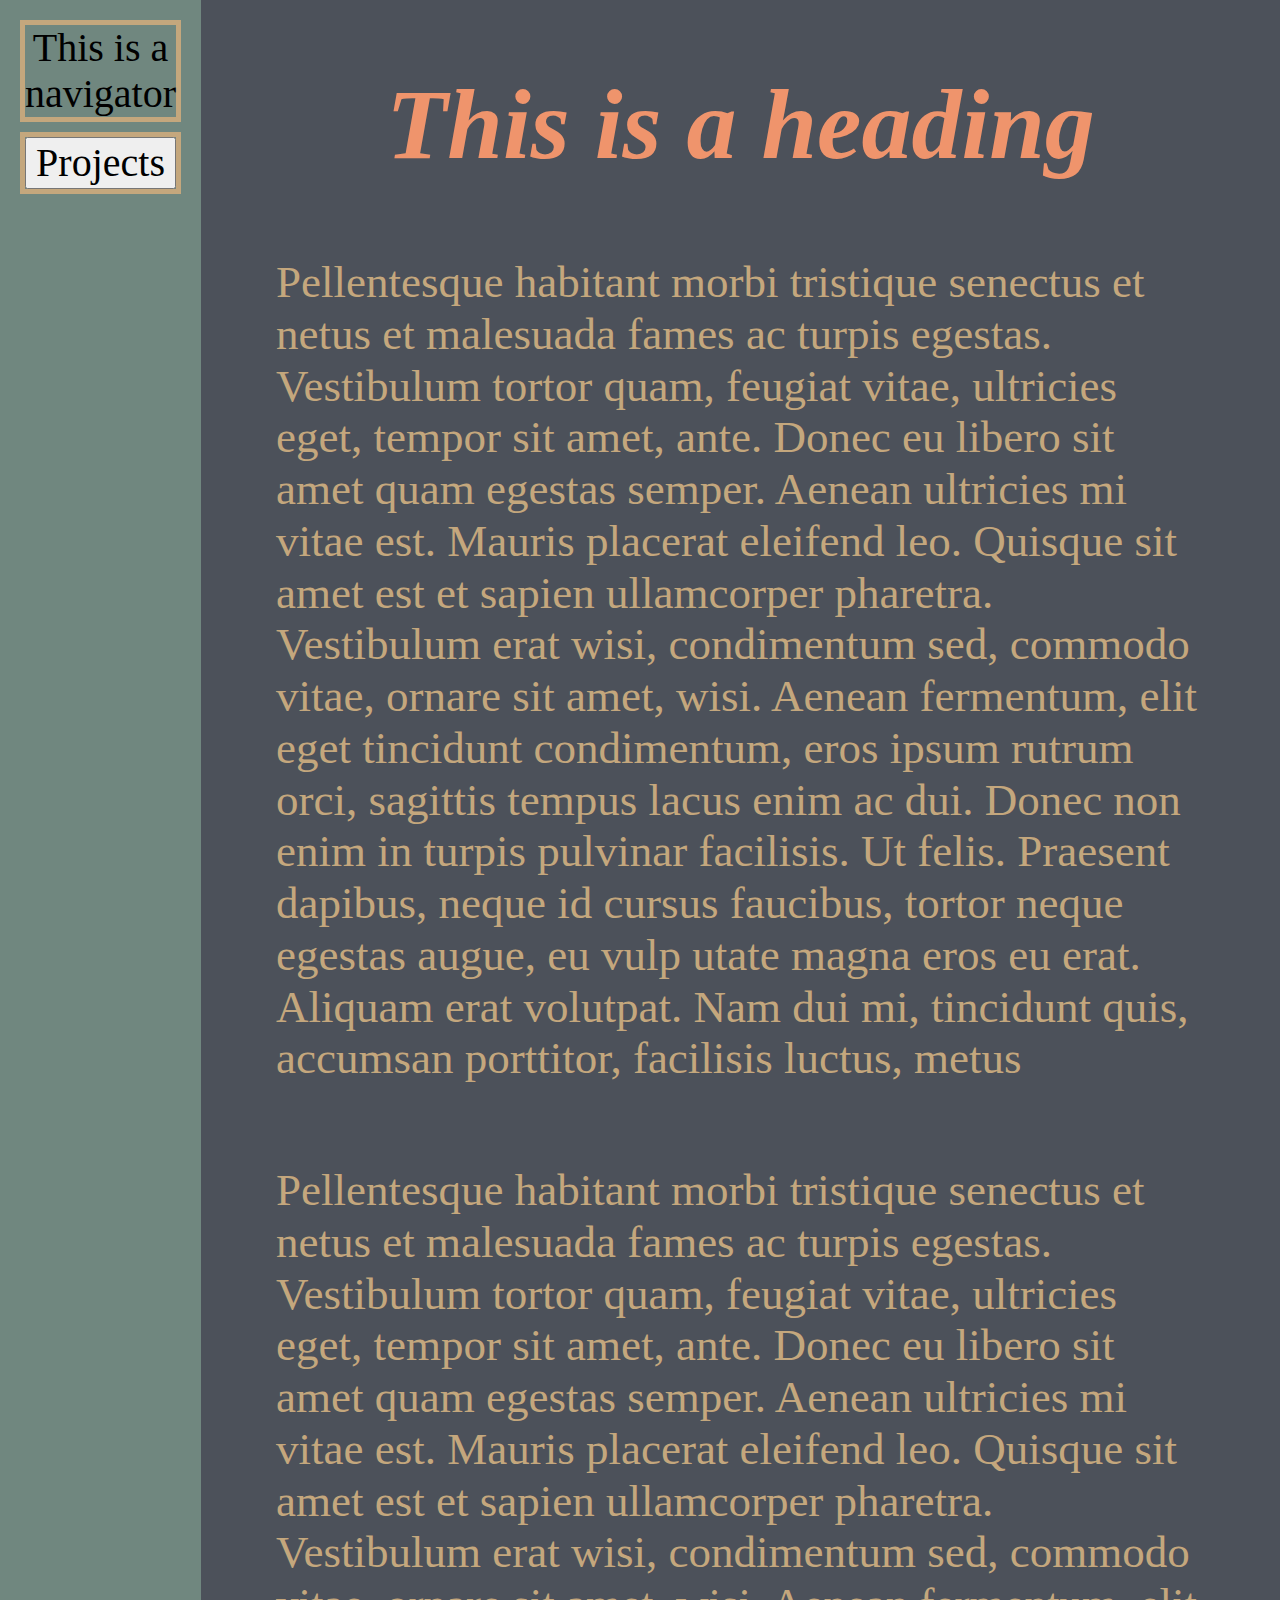
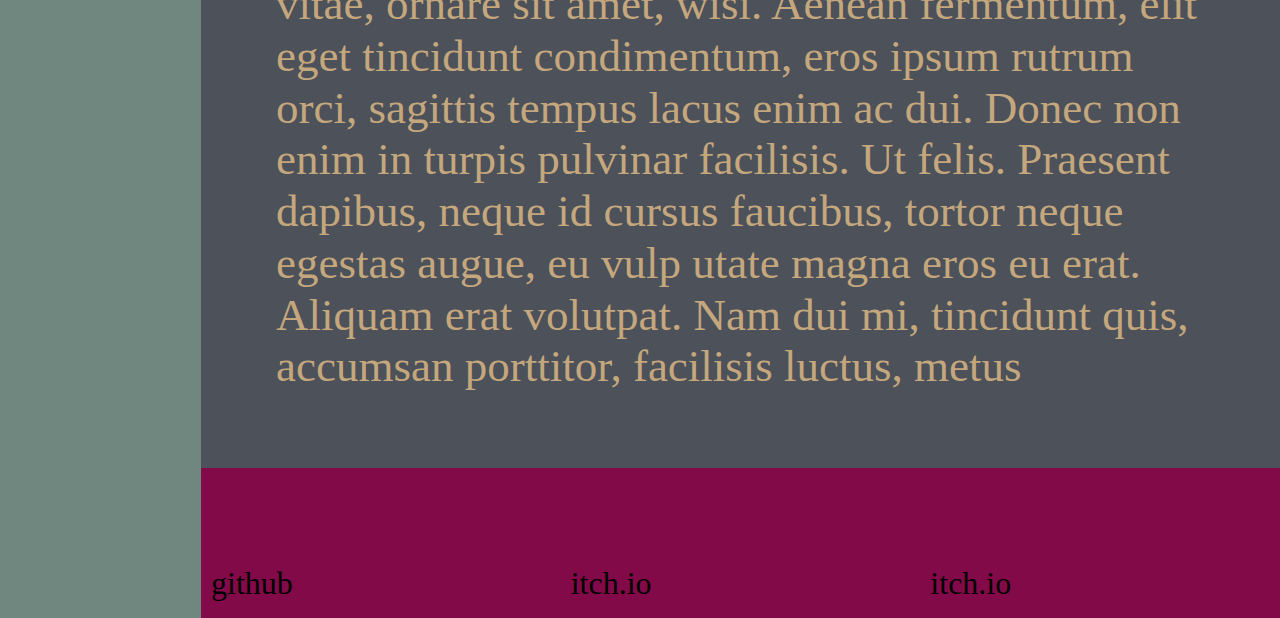
==== index.html @ 467d4583 "7/7/2019 v3" ====
<!DOCTYPE html>
<html>
	<head>
		<meta charset="utf-8">
		<title> loserboi23 </title>
		
		<link rel="stylesheet" href="css-styles/normalize.css">
		<link rel="stylesheet" href="css-styles/main.css">

	</head>

	<body>
		<nav>
			<div class = "nav-element">
				This is a navigator
			</div>
			<div class = "nav-element">
				<button>
					Projects
				</button>
			</div>
		</nav>

		<main>
			<h1> This is a heading </h1>
			<p>Pellentesque habitant morbi tristique senectus et netus et malesuada fames ac turpis egestas. Vestibulum tortor quam, feugiat vitae, ultricies eget, tempor sit amet, ante. Donec eu libero sit amet quam egestas semper. Aenean ultricies mi vitae est. Mauris placerat eleifend leo. Quisque sit amet est et sapien ullamcorper pharetra. Vestibulum erat wisi, condimentum sed, commodo vitae, ornare sit amet, wisi. Aenean fermentum, elit eget tincidunt condimentum, eros ipsum rutrum orci, sagittis tempus lacus enim ac dui. Donec non enim in turpis pulvinar facilisis. Ut felis. Praesent dapibus, neque id cursus faucibus, tortor neque egestas augue, eu vulp
					utate magna eros eu erat. Aliquam erat volutpat. Nam dui mi, tincidunt quis, accumsan porttitor, facilisis luctus, metus</p>
			<p>Pellentesque habitant morbi tristique senectus et netus et malesuada fames ac turpis egestas. Vestibulum tortor quam, feugiat vitae, ultricies eget, tempor sit amet, ante. Donec eu libero sit amet quam egestas semper. Aenean ultricies mi vitae est. Mauris placerat eleifend leo. Quisque sit amet est et sapien ullamcorper pharetra. Vestibulum erat wisi, condimentum sed, commodo vitae, ornare sit amet, wisi. Aenean fermentum, elit eget tincidunt condimentum, eros ipsum rutrum orci, sagittis tempus lacus enim ac dui. Donec non enim in turpis pulvinar facilisis. Ut felis. Praesent dapibus, neque id cursus faucibus, tortor neque egestas augue, eu vulp
					utate magna eros eu erat. Aliquam erat volutpat. Nam dui mi, tincidunt quis, accumsan porttitor, facilisis luctus, metus</p>
		</main>

		
		<footer>
			<div>
				
			</div>

			<div>
				
			</div>

			<div>
				
			</div>

			<div>
				
			</div>

			<div>
				
			</div>

			<div>
				
			</div>
			
			
			<div>
				github <br>
			</div>
			<div>
				itch.io 
			</div>
			<div>
				itch.io 
			</div>
		</footer>

	</body>
	
</html>
---- css-styles/main.css ----
/*
#4c515a
#ef946c
#c4a77d
#70877f
#820a48
*/


html, body
{
	height: 100%;
	width: 100%;
}

body
{
	background-color: #4c515a;
	display: grid;
	grid-template-columns: 1fr 9fr;
	grid-template-rows: 9fr 1fr;
}

nav
{
	height: 100%;
	background-color: #70877f;
	display: flexbox;
	font-size: 40px;
	grid-row: 1/3;
	padding: 10px;
}

.nav-element
{
	/* padding: 10px 10px 10px 10px; */
	text-align: center;
	border: 5px solid #c4a77d; 
	margin: 10px;
}

button
{
	height: 100%;
	width: 100%;
}

img
{
	height: 100%;
	width: 100%;
	object-fit: cover;
}

main
{
	height: 100%;
	width: 100%;
}

h1
{
	color: #ef946c;
	font-style: italic;
	font-size: 100px;
	text-align: center;
}

body p 
{
	color:#c4a77d;
	font-size: 45px;
	/* border: 4px solid #ef946c; */
	margin: 70px;
	padding: 5px;
}

footer
{
	width: 100%;
	height: 100%;
	padding: 10px;
	grid-column: 2/3;
	background-color: #820a48;
	font-size: 2em;

	display: grid;
	grid-template-columns: 1fr 1fr 1fr;
	grid-template-rows: 1fr 1fr 1fr;
}
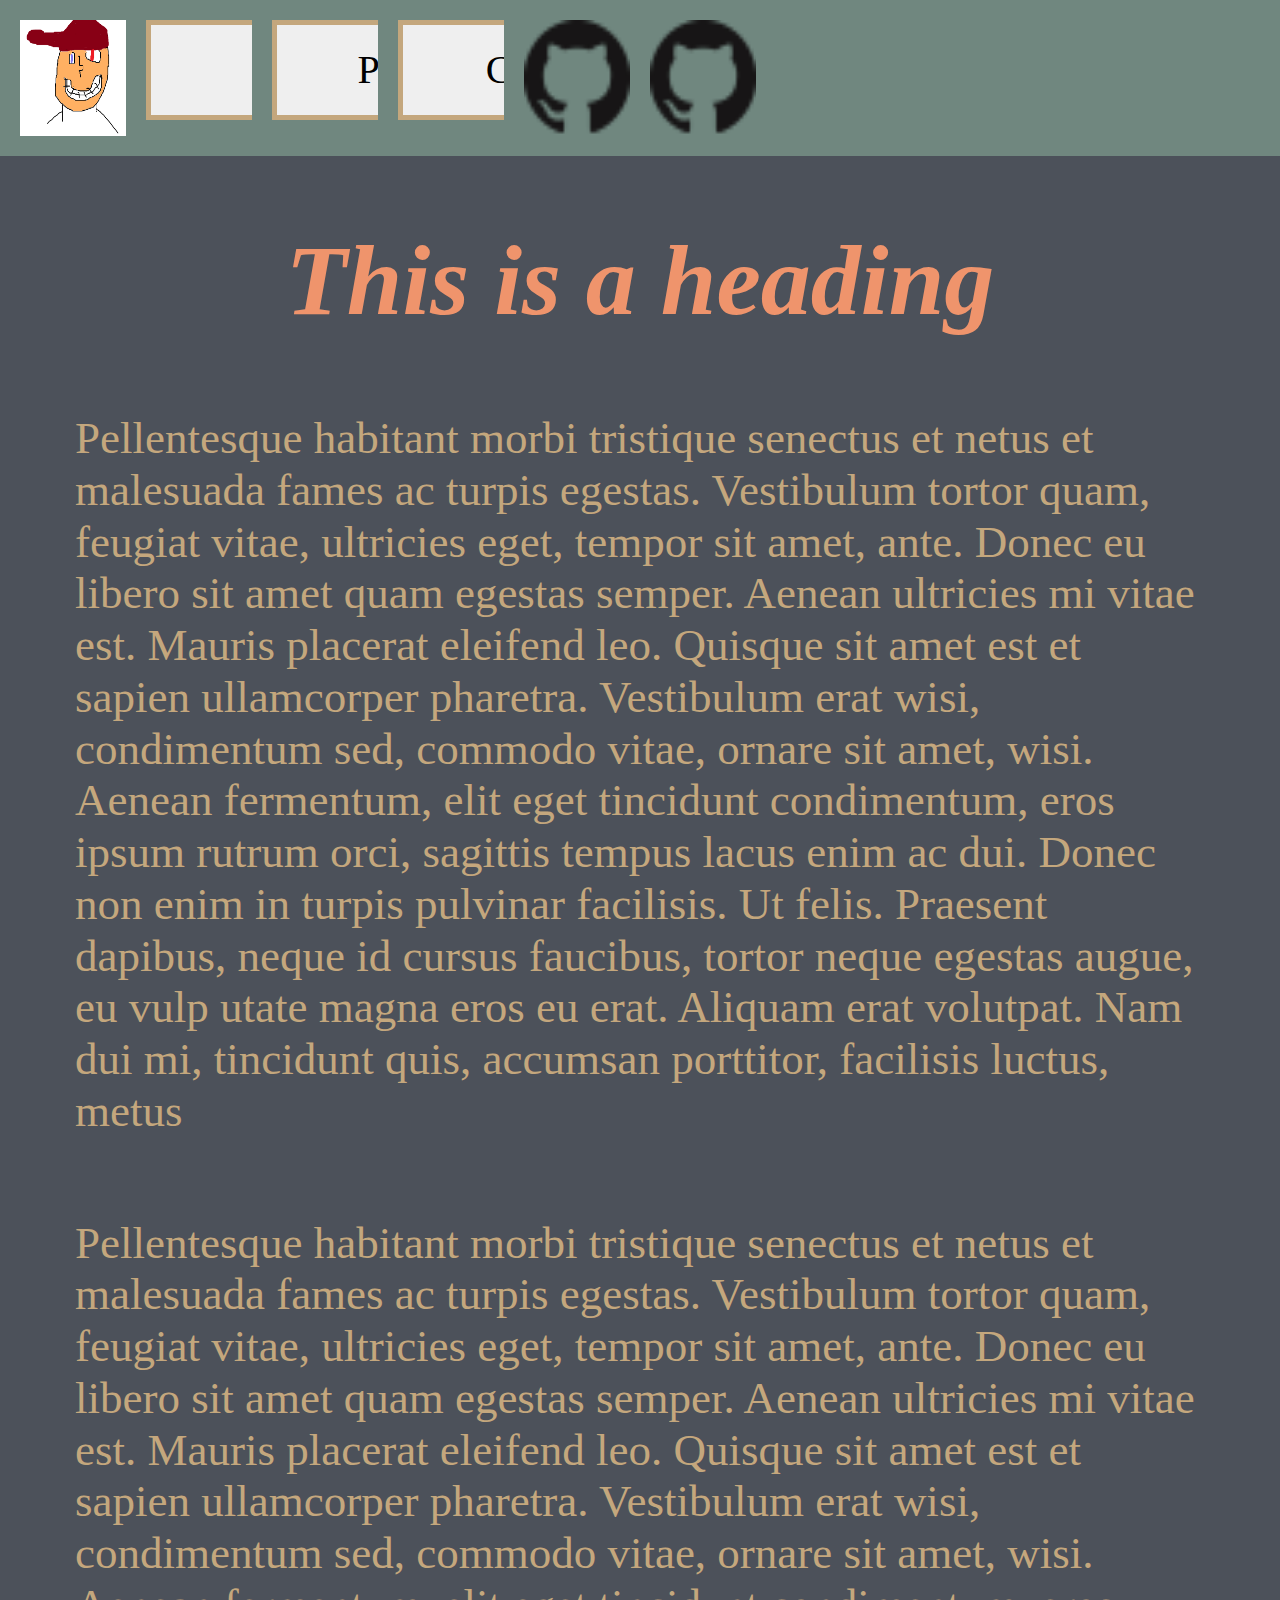
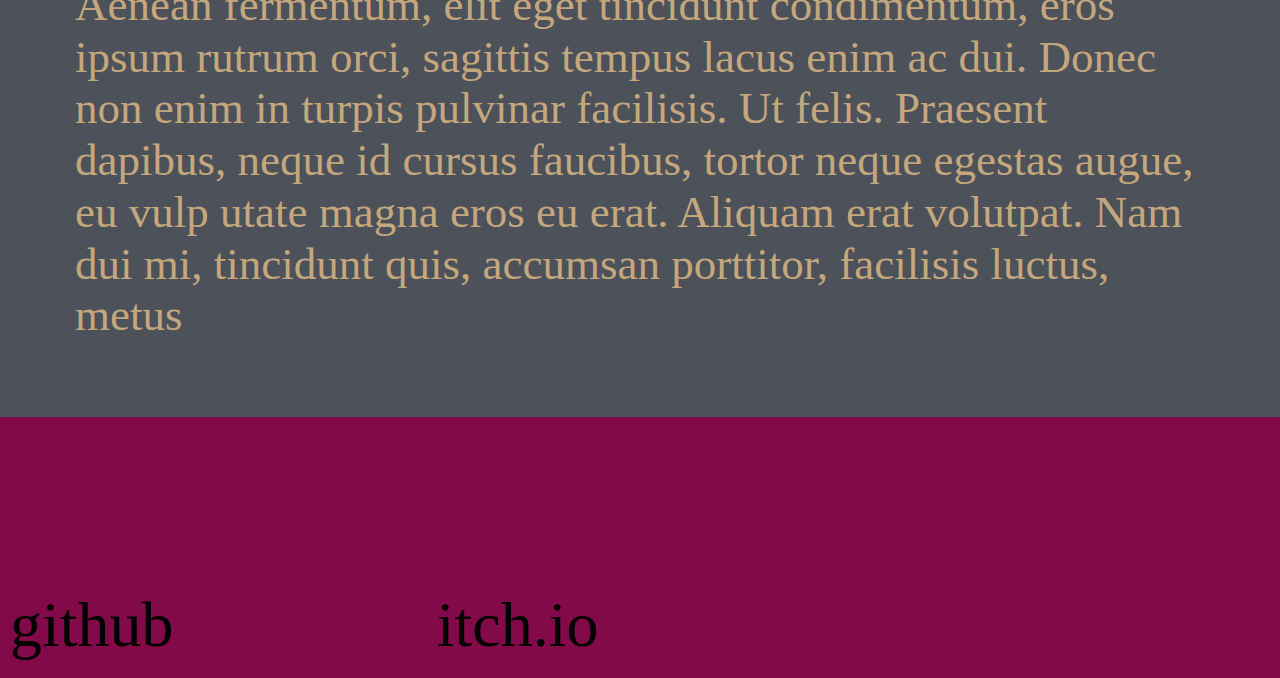
==== commit c9baea44: "7/8/2019" ====
--- a/index.html
+++ b/index.html
@@ -12,13 +12,29 @@
 	<body>
 		<nav>
 			<div class = "nav-element">
-				This is a navigator
+				<img alt="logo" src="images/loserboi23.png">
+			</div>
+			<div class = "nav-element">
+				<button>
+					Main
+				</button>
 			</div>
 			<div class = "nav-element">
 				<button>
 					Projects
 				</button>
 			</div>
+			<div class = "nav-element">
+				<button>
+					Contact
+				</button>
+			</div>
+			<div class = "nav-element">
+				<img alt="logo" src="images/GitHub-Mark-32px.png">
+			</div>
+			<div class = "nav-element">
+				<img alt="logo" src="images/GitHub-Mark-32px.png">
+			</div>		
 		</nav>
 
 		<main>
@@ -29,7 +45,7 @@
 					utate magna eros eu erat. Aliquam erat volutpat. Nam dui mi, tincidunt quis, accumsan porttitor, facilisis luctus, metus</p>
 		</main>
 
-		
+
 		<footer>
 			<div>
 				
@@ -63,7 +79,7 @@
 				itch.io 
 			</div>
 			<div>
-				itch.io 
+				
 			</div>
 		</footer>
 
--- a/css-styles/main.css
+++ b/css-styles/main.css
@@ -18,39 +18,43 @@
 {
 	background-color: #4c515a;
 	display: grid;
-	grid-template-columns: 1fr 9fr;
-	grid-template-rows: 9fr 1fr;
+	grid-template-rows: 1fr 8fr 1fr;
 }
 
 nav
 {
-	height: 100%;
 	background-color: #70877f;
-	display: flexbox;
 	font-size: 40px;
-	grid-row: 1/3;
 	padding: 10px;
+	display: grid;
+	grid-template-columns: repeat(10,1fr);
 }
 
 .nav-element
 {
 	/* padding: 10px 10px 10px 10px; */
 	text-align: center;
-	border: 5px solid #c4a77d; 
 	margin: 10px;
+	overflow: hidden;
+	max-height: 300px;
+	max-width: 300px;
 }
 
 button
 {
-	height: 100%;
-	width: 100%;
+	height: 100px;
+	width: 300px;
+	border: 5px solid #c4a77d;
 }
 
 img
-{
+{	
 	height: 100%;
 	width: 100%;
-	object-fit: cover;
+
+	max-height: 300px;
+	max-width: 300px;
+	object-fit: fill;
 }
 
 main
@@ -81,9 +85,8 @@
 	width: 100%;
 	height: 100%;
 	padding: 10px;
-	grid-column: 2/3;
 	background-color: #820a48;
-	font-size: 2em;
+	font-size: 4em;
 
 	display: grid;
 	grid-template-columns: 1fr 1fr 1fr;
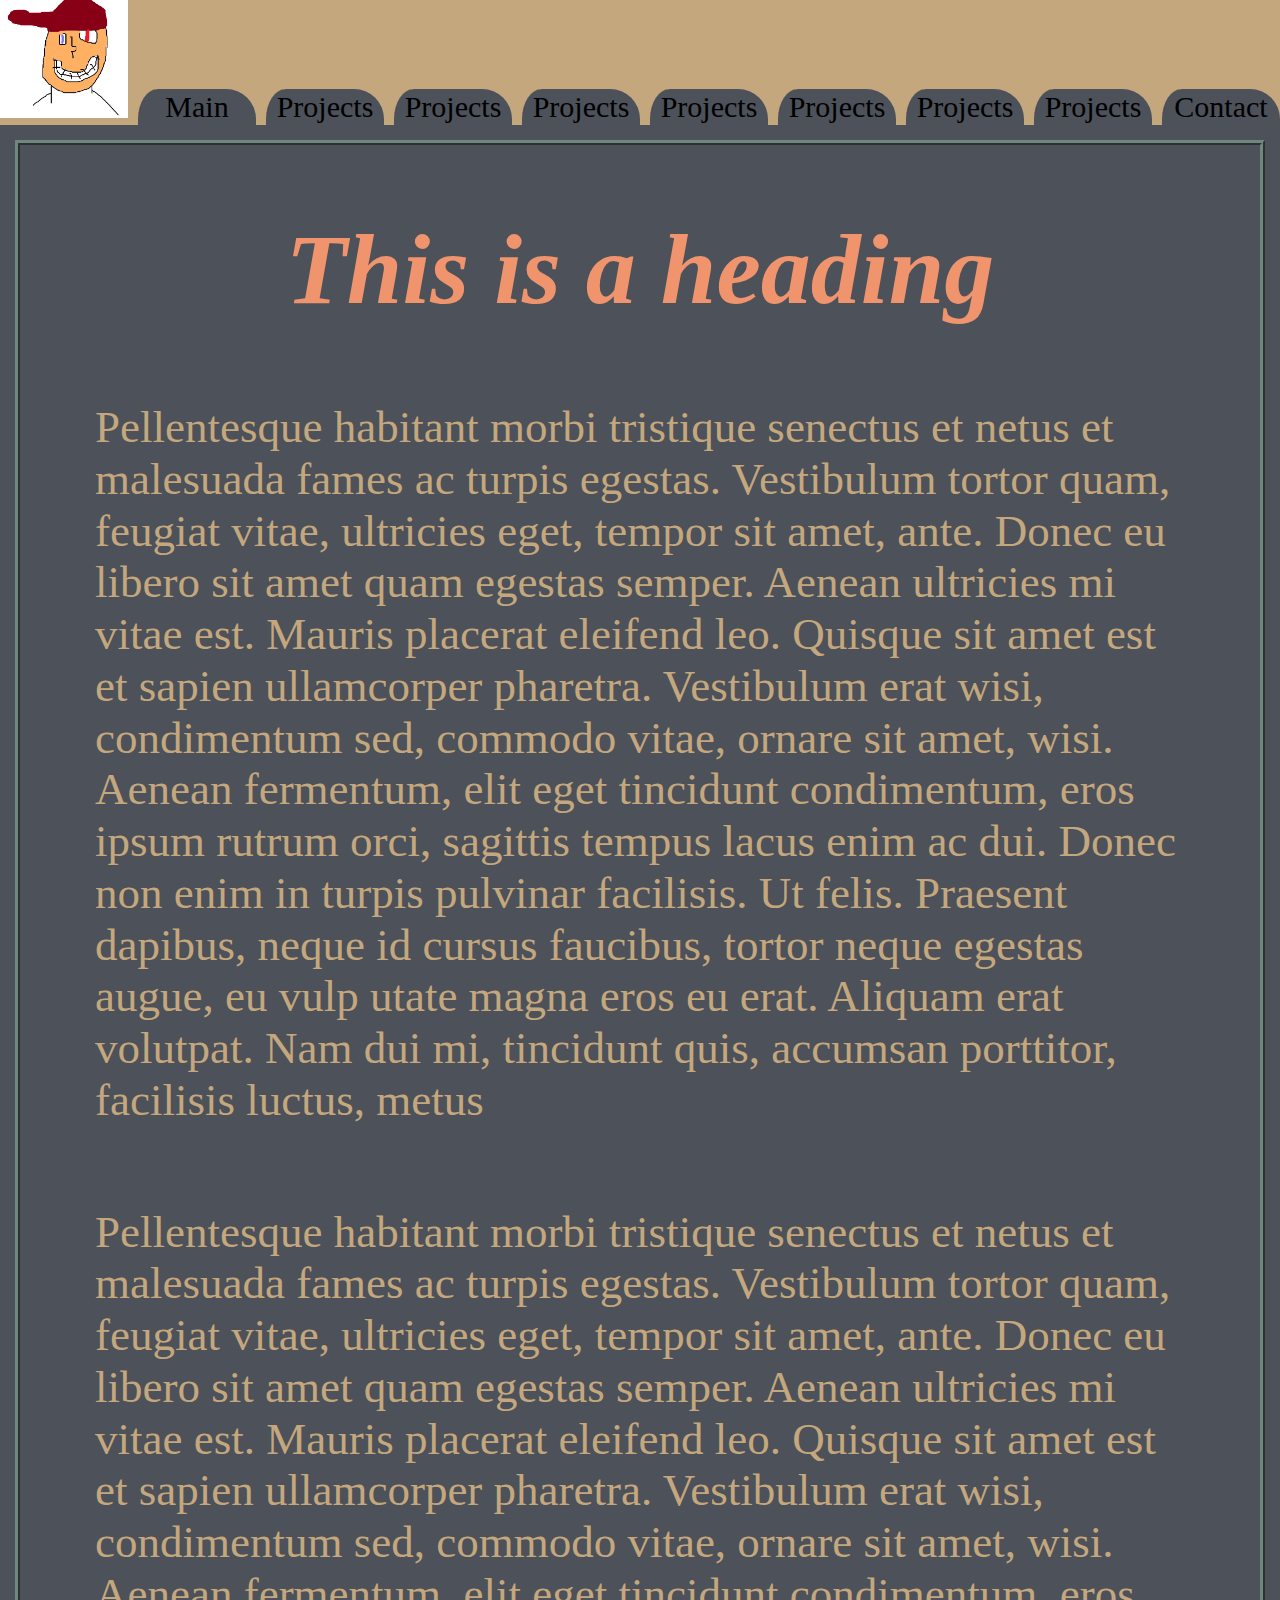
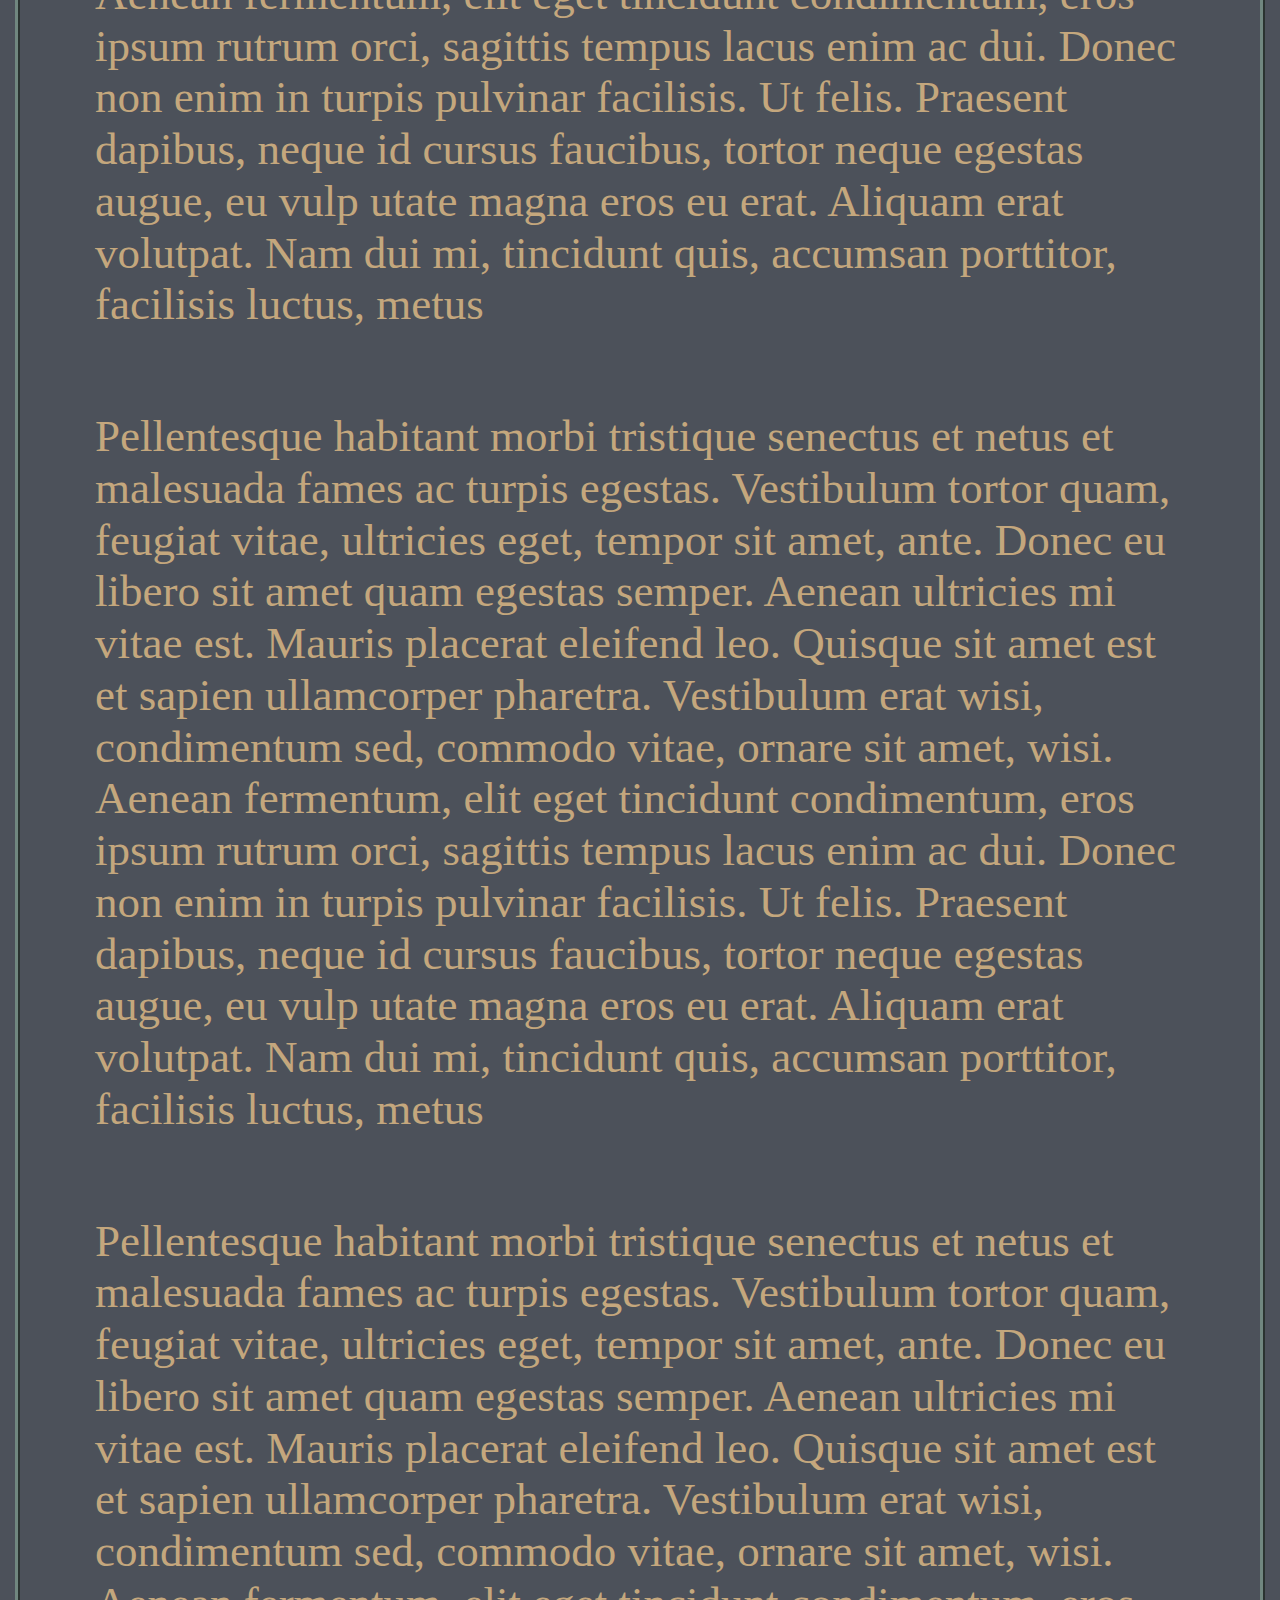
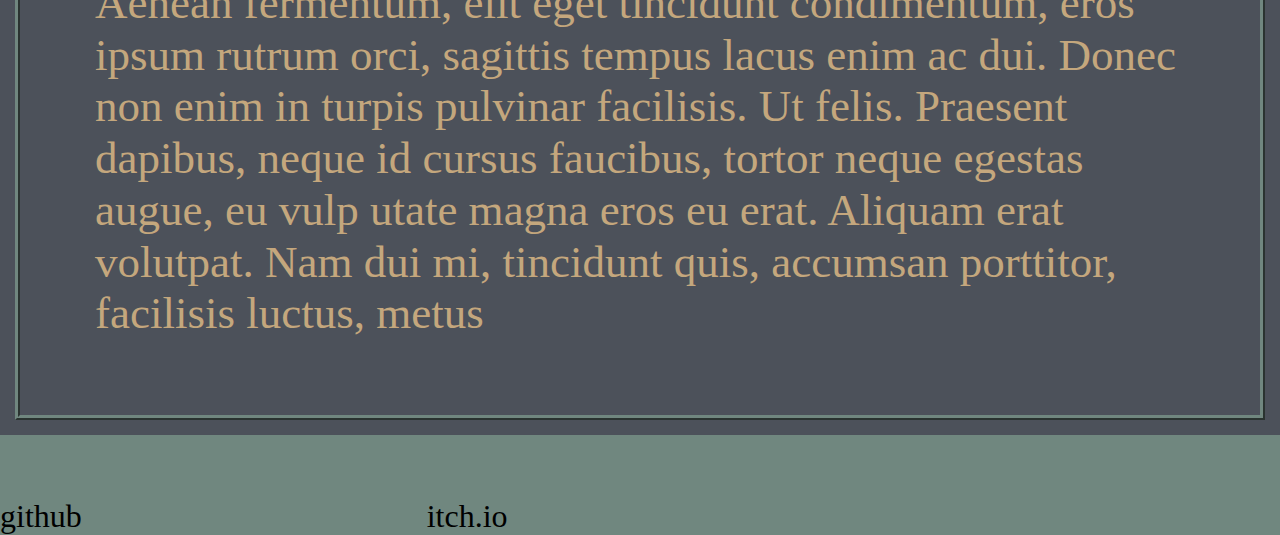
==== commit 39b0c743: "7/10/19" ====
--- a/index.html
+++ b/index.html
@@ -14,35 +14,76 @@
 			<div class = "nav-element">
 				<img alt="logo" src="images/loserboi23.png">
 			</div>
+
 			<div class = "nav-element">
 				<button>
 					Main
 				</button>
 			</div>
+
 			<div class = "nav-element">
 				<button>
 					Projects
 				</button>
 			</div>
+
+			<div class = "nav-element">
+				<button>
+					Projects
+				</button>
+			</div>
+
+			<div class = "nav-element">
+				<button>
+					Projects
+				</button>
+			</div>
+
+			<div class = "nav-element">
+				<button>
+					Projects
+				</button>
+			</div>
+
+			<div class = "nav-element">
+				<button>
+					Projects
+				</button>
+			</div>
+
+			<div class = "nav-element">
+				<button>
+					Projects
+				</button>
+			</div>
+			
+			<div class = "nav-element">
+				<button>
+					Projects
+				</button>
+			</div>
+
 			<div class = "nav-element">
 				<button>
 					Contact
 				</button>
-			</div>
-			<div class = "nav-element">
-				<img alt="logo" src="images/GitHub-Mark-32px.png">
-			</div>
-			<div class = "nav-element">
-				<img alt="logo" src="images/GitHub-Mark-32px.png">
-			</div>		
+			</div>	
 		</nav>
 
 		<main>
 			<h1> This is a heading </h1>
 			<p>Pellentesque habitant morbi tristique senectus et netus et malesuada fames ac turpis egestas. Vestibulum tortor quam, feugiat vitae, ultricies eget, tempor sit amet, ante. Donec eu libero sit amet quam egestas semper. Aenean ultricies mi vitae est. Mauris placerat eleifend leo. Quisque sit amet est et sapien ullamcorper pharetra. Vestibulum erat wisi, condimentum sed, commodo vitae, ornare sit amet, wisi. Aenean fermentum, elit eget tincidunt condimentum, eros ipsum rutrum orci, sagittis tempus lacus enim ac dui. Donec non enim in turpis pulvinar facilisis. Ut felis. Praesent dapibus, neque id cursus faucibus, tortor neque egestas augue, eu vulp
 					utate magna eros eu erat. Aliquam erat volutpat. Nam dui mi, tincidunt quis, accumsan porttitor, facilisis luctus, metus</p>
+
 			<p>Pellentesque habitant morbi tristique senectus et netus et malesuada fames ac turpis egestas. Vestibulum tortor quam, feugiat vitae, ultricies eget, tempor sit amet, ante. Donec eu libero sit amet quam egestas semper. Aenean ultricies mi vitae est. Mauris placerat eleifend leo. Quisque sit amet est et sapien ullamcorper pharetra. Vestibulum erat wisi, condimentum sed, commodo vitae, ornare sit amet, wisi. Aenean fermentum, elit eget tincidunt condimentum, eros ipsum rutrum orci, sagittis tempus lacus enim ac dui. Donec non enim in turpis pulvinar facilisis. Ut felis. Praesent dapibus, neque id cursus faucibus, tortor neque egestas augue, eu vulp
 					utate magna eros eu erat. Aliquam erat volutpat. Nam dui mi, tincidunt quis, accumsan porttitor, facilisis luctus, metus</p>
+	
+			<p>Pellentesque habitant morbi tristique senectus et netus et malesuada fames ac turpis egestas. Vestibulum tortor quam, feugiat vitae, ultricies eget, tempor sit amet, ante. Donec eu libero sit amet quam egestas semper. Aenean ultricies mi vitae est. Mauris placerat eleifend leo. Quisque sit amet est et sapien ullamcorper pharetra. Vestibulum erat wisi, condimentum sed, commodo vitae, ornare sit amet, wisi. Aenean fermentum, elit eget tincidunt condimentum, eros ipsum rutrum orci, sagittis tempus lacus enim ac dui. Donec non enim in turpis pulvinar facilisis. Ut felis. Praesent dapibus, neque id cursus faucibus, tortor neque egestas augue, eu vulp
+					utate magna eros eu erat. Aliquam erat volutpat. Nam dui mi, tincidunt quis, accumsan porttitor, facilisis luctus, metus</p>
+
+			<p>Pellentesque habitant morbi tristique senectus et netus et malesuada fames ac turpis egestas. Vestibulum tortor quam, feugiat vitae, ultricies eget, tempor sit amet, ante. Donec eu libero sit amet quam egestas semper. Aenean ultricies mi vitae est. Mauris placerat eleifend leo. Quisque sit amet est et sapien ullamcorper pharetra. Vestibulum erat wisi, condimentum sed, commodo vitae, ornare sit amet, wisi. Aenean fermentum, elit eget tincidunt condimentum, eros ipsum rutrum orci, sagittis tempus lacus enim ac dui. Donec non enim in turpis pulvinar facilisis. Ut felis. Praesent dapibus, neque id cursus faucibus, tortor neque egestas augue, eu vulp
+					utate magna eros eu erat. Aliquam erat volutpat. Nam dui mi, tincidunt quis, accumsan porttitor, facilisis luctus, metus</p>		
+					
 		</main>
 
 
--- a/css-styles/main.css
+++ b/css-styles/main.css
@@ -23,44 +23,54 @@
 
 nav
 {
-	background-color: #70877f;
-	font-size: 40px;
-	padding: 10px;
+	background-color: #c4a77d;
+	font-size: 30px;
 	display: grid;
 	grid-template-columns: repeat(10,1fr);
+	
 }
 
 .nav-element
 {
 	/* padding: 10px 10px 10px 10px; */
 	text-align: center;
-	margin: 10px;
-	overflow: hidden;
-	max-height: 300px;
-	max-width: 300px;
+	overflow: initial;
+	max-height: 100%;
+	max-width: 100%;
+
+	align-self: flex-end;
+	
 }
 
-button
+.nav-element button
 {
-	height: 100px;
-	width: 300px;
-	border: 5px solid #c4a77d;
+	text-align: center;
+	height: 20%;
+	width: 100%;
+	border-radius: 30px 30px 0px 0px;
+	background-color: #4c515a;
+	border: 0px;
+	border-left: 10px solid #c4a77d;;
+	border-style: outset;
 }
 
-img
+.nav-element img
 {	
+	grid-row-start: 4;
 	height: 100%;
 	width: 100%;
-
 	max-height: 300px;
 	max-width: 300px;
 	object-fit: fill;
+
 }
 
 main
 {
-	height: 100%;
-	width: 100%;
+	height: calc(100% - 40px);
+	width: calc(100% - 40px);
+	outline: 5px ridge #70877f;
+	margin: 20px;
 }
 
 h1
@@ -83,12 +93,12 @@
 footer
 {
 	width: 100%;
-	height: 100%;
-	padding: 10px;
-	background-color: #820a48;
-	font-size: 4em;
+	height: 100px;
+	background-color: #70877f;
+	font-size: 2em;
 
 	display: grid;
 	grid-template-columns: 1fr 1fr 1fr;
 	grid-template-rows: 1fr 1fr 1fr;
+
 }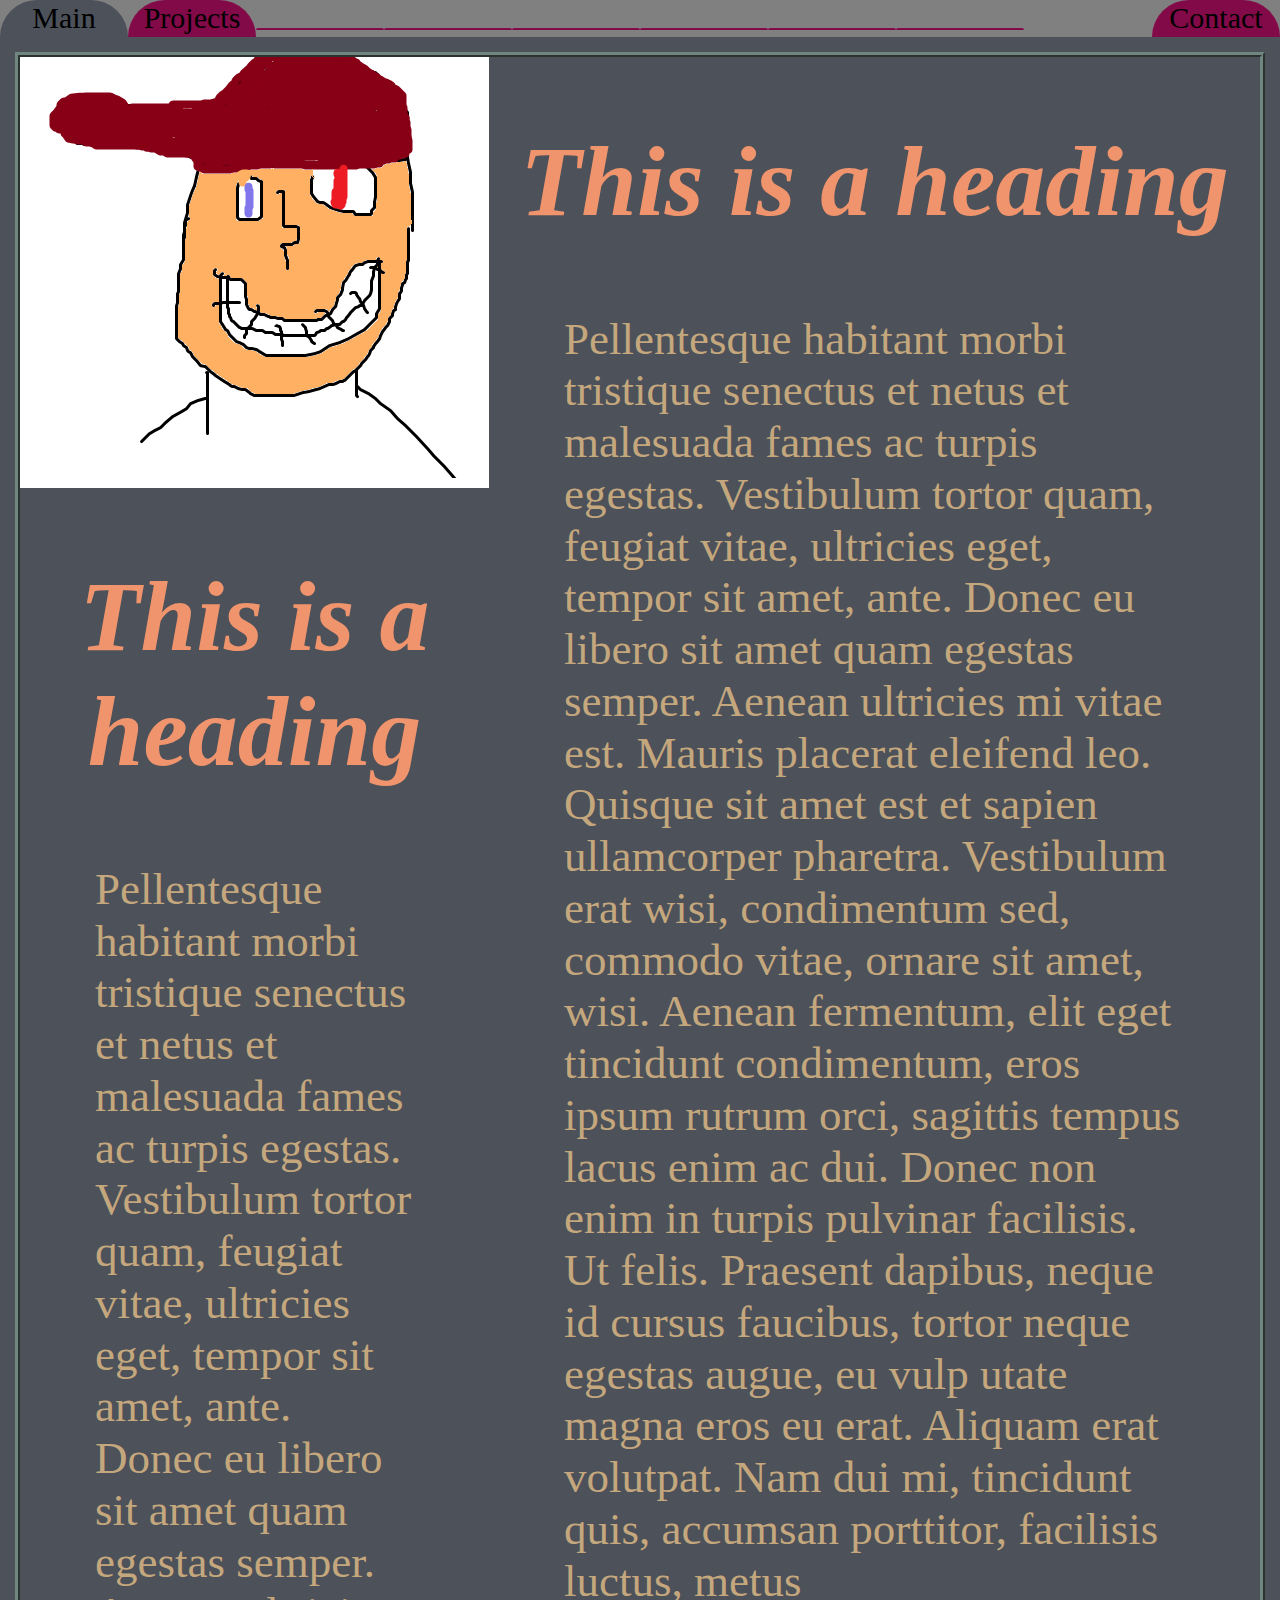
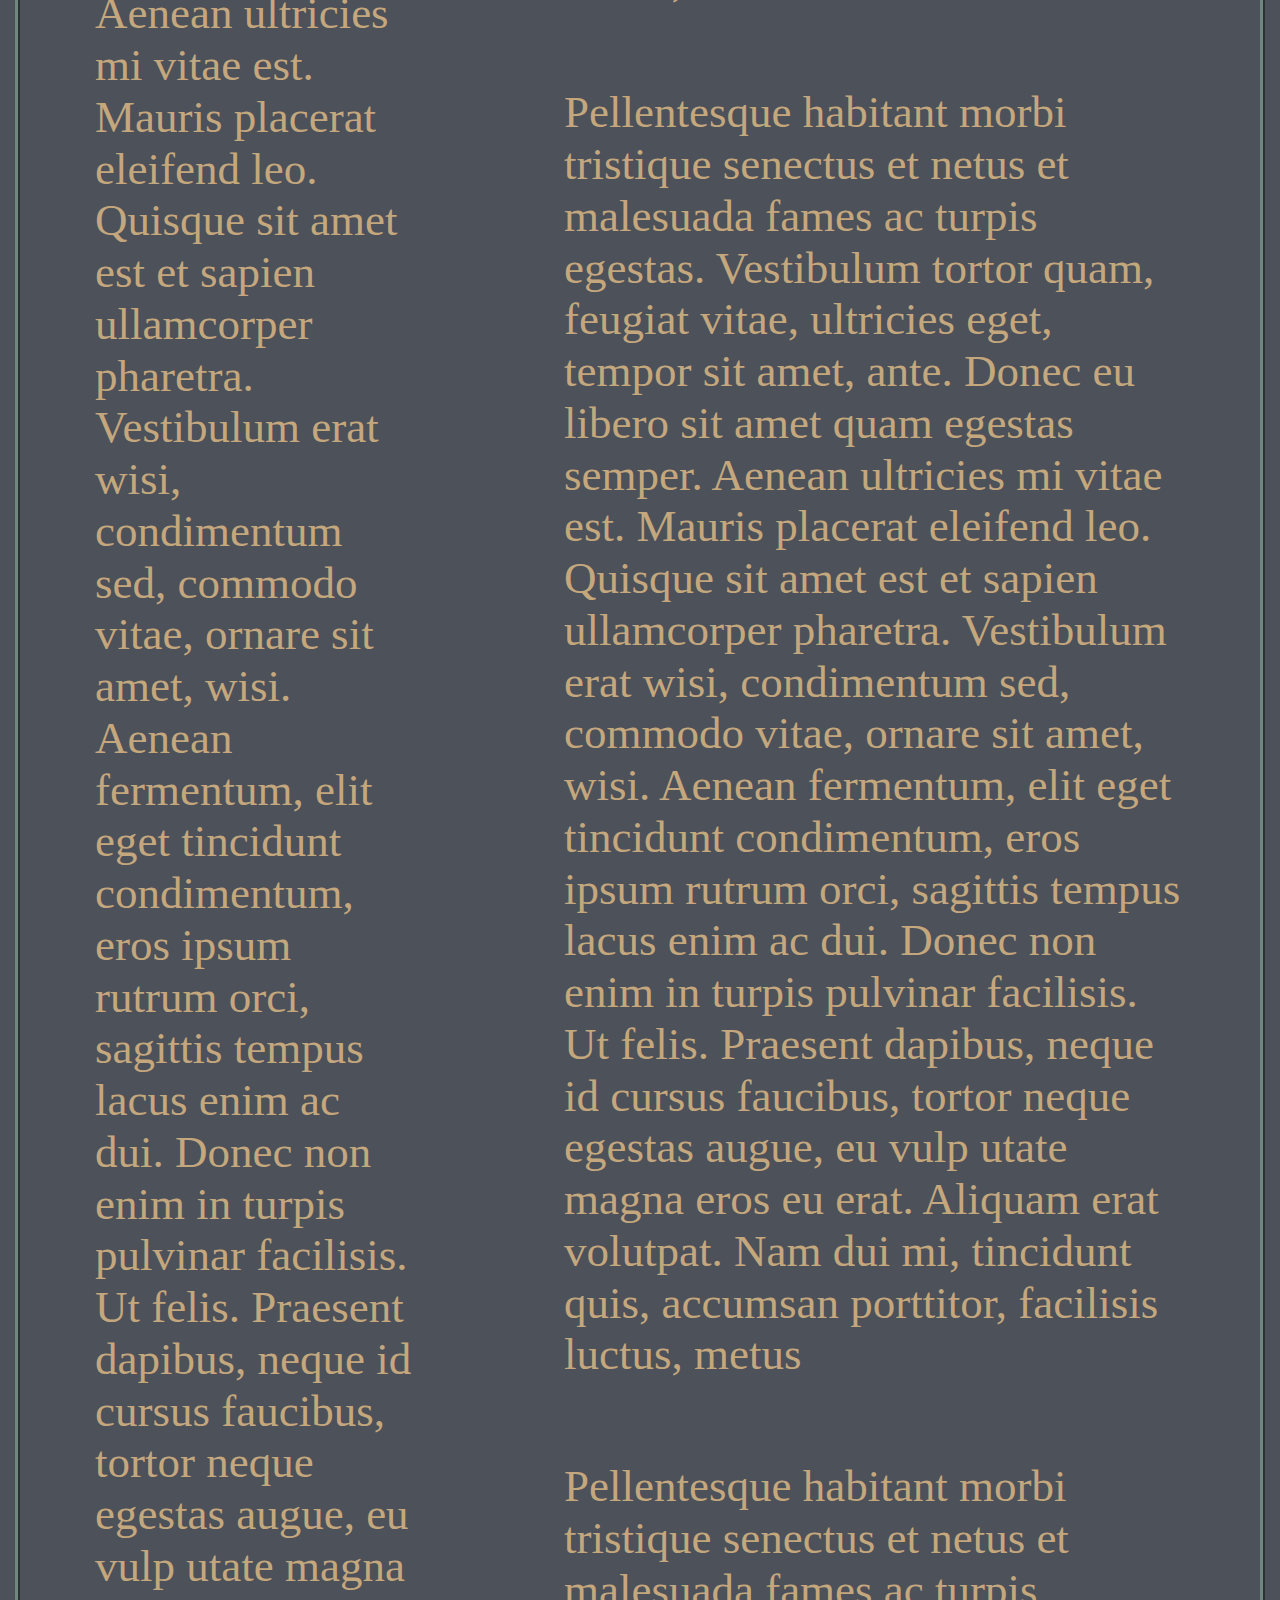
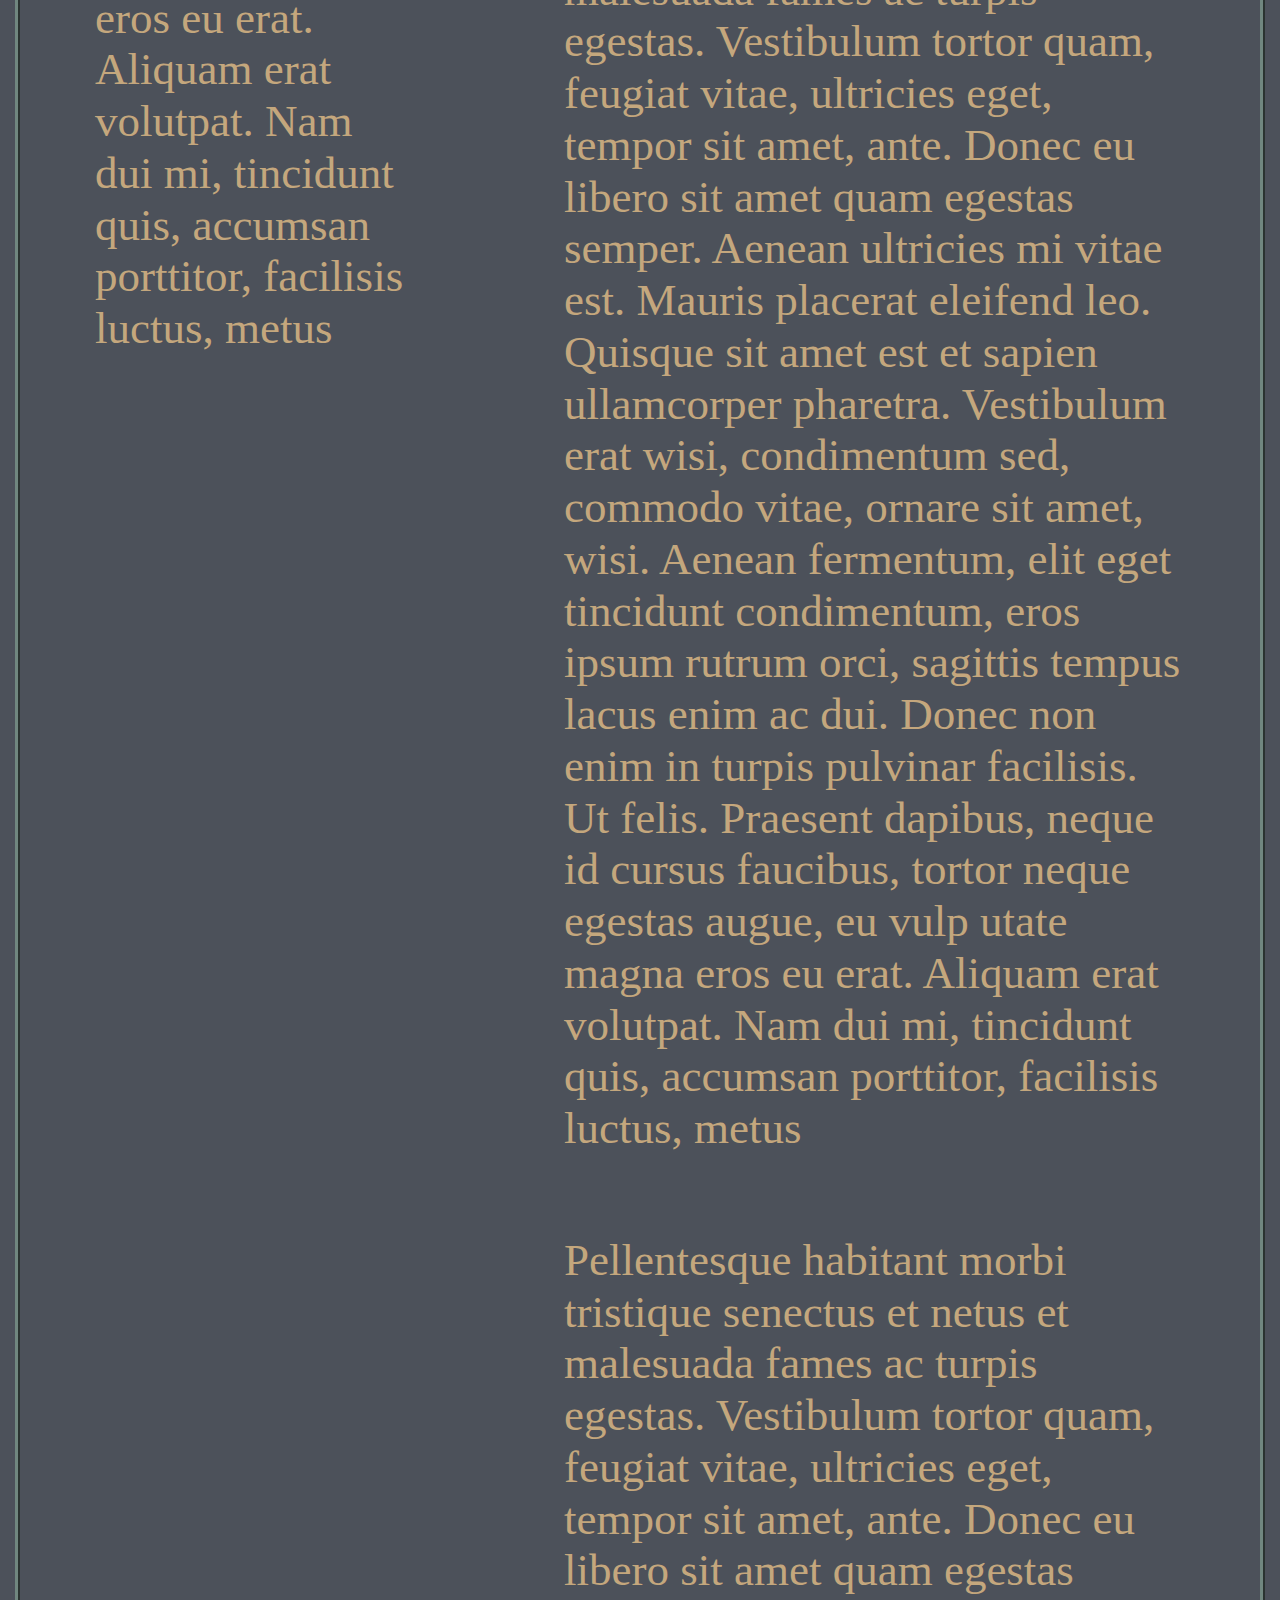
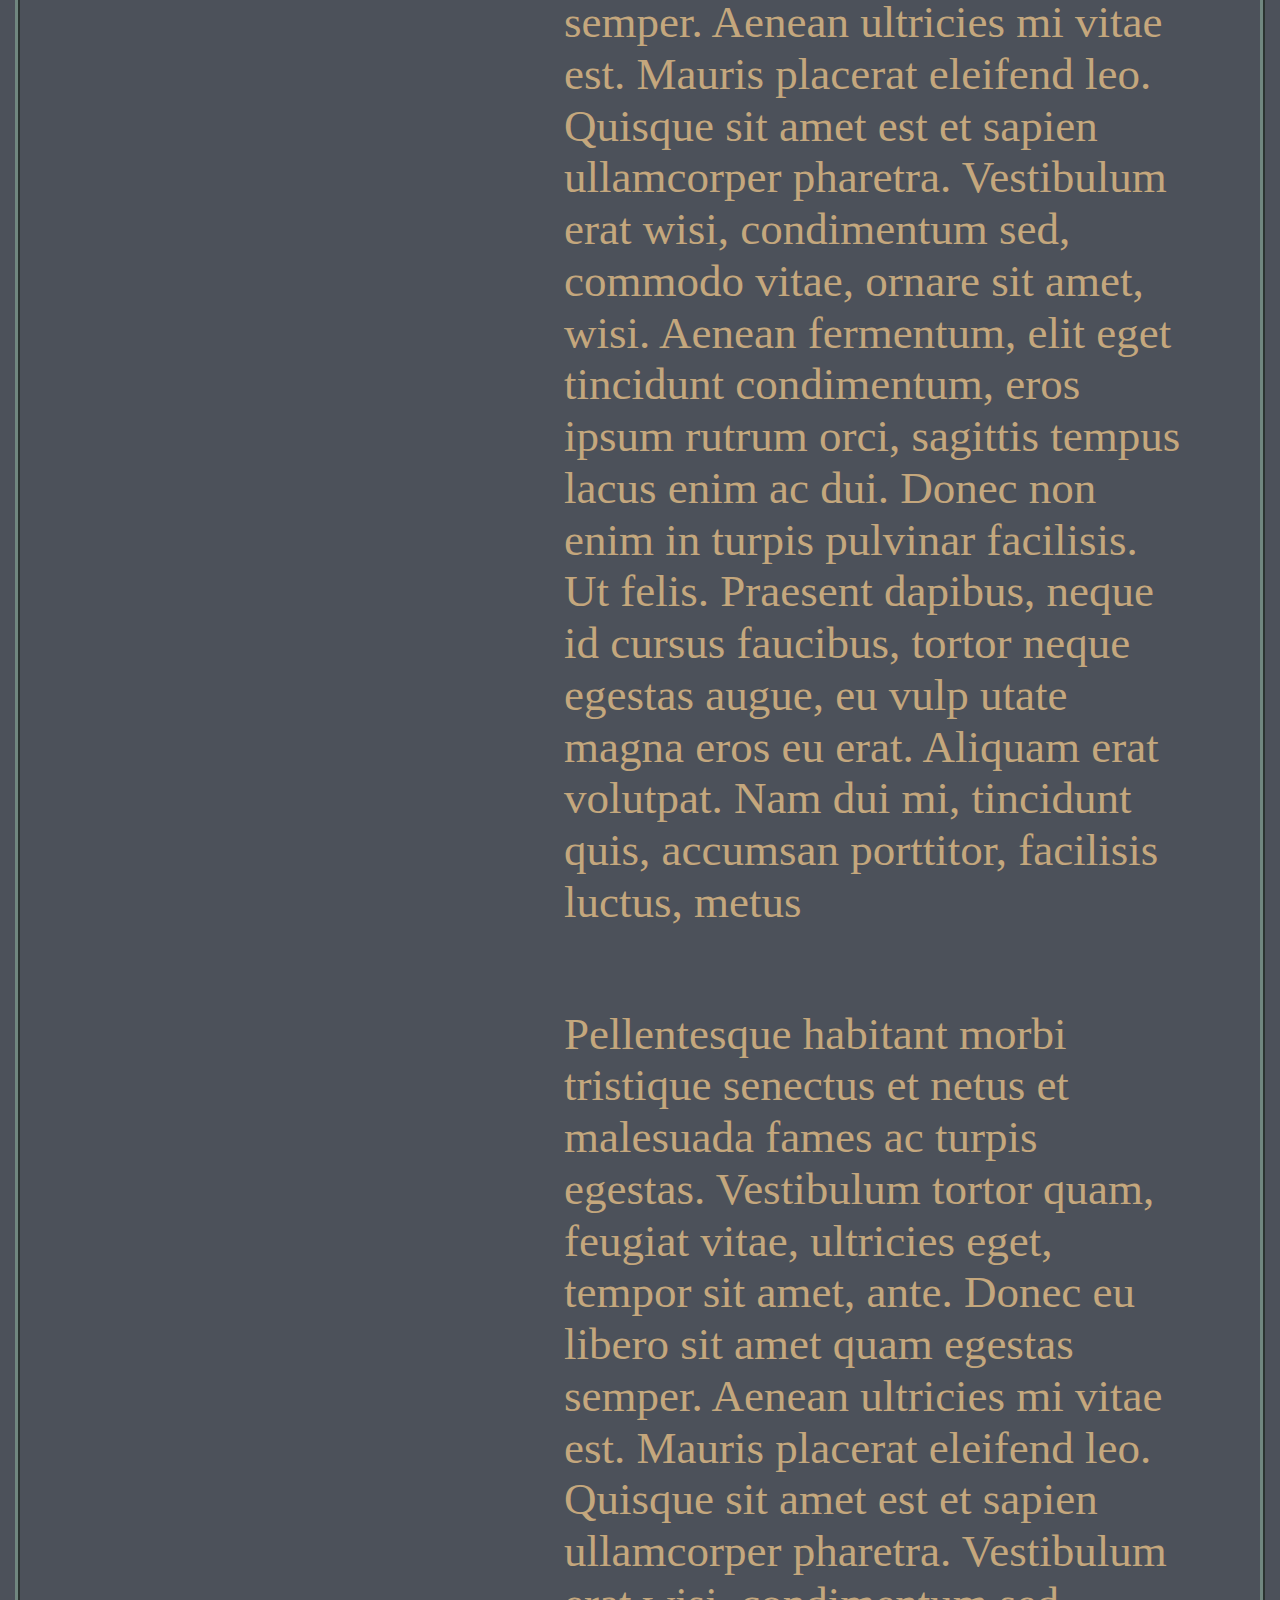
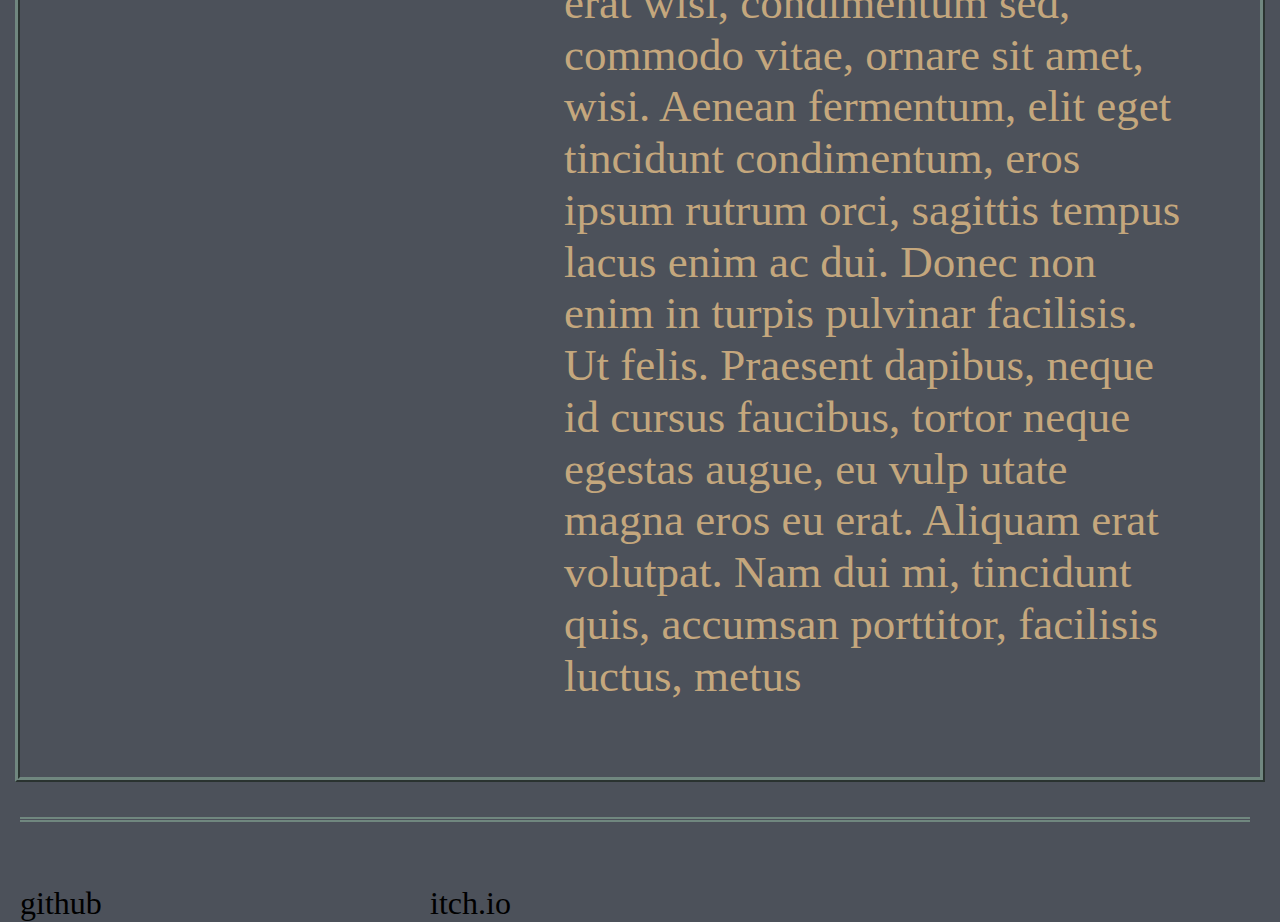
==== commit 304d42de: "7/10/19 v2" ====
--- a/index.html
+++ b/index.html
@@ -11,11 +11,7 @@
 
 	<body>
 		<nav>
-			<div class = "nav-element">
-				<img alt="logo" src="images/loserboi23.png">
-			</div>
-
-			<div class = "nav-element">
+			<div id="current" class = "nav-element">
 				<button>
 					Main
 				</button>
@@ -29,60 +25,80 @@
 
 			<div class = "nav-element">
 				<button>
-					Projects
+					
 				</button>
 			</div>
 
 			<div class = "nav-element">
 				<button>
-					Projects
+					
 				</button>
 			</div>
 
 			<div class = "nav-element">
 				<button>
-					Projects
+					
 				</button>
 			</div>
 
 			<div class = "nav-element">
 				<button>
-					Projects
+					
 				</button>
 			</div>
 
 			<div class = "nav-element">
 				<button>
-					Projects
+					
 				</button>
 			</div>
 			
 			<div class = "nav-element">
 				<button>
-					Projects
+					
 				</button>
 			</div>
 
 			<div class = "nav-element">
-				<button>
-					Contact
-				</button>
+
 			</div>	
+			<div class = "nav-element">
+			
+			<button>
+				Contact
+			</button>
+			</div>
+	
 		</nav>
 
 		<main>
-			<h1> This is a heading </h1>
-			<p>Pellentesque habitant morbi tristique senectus et netus et malesuada fames ac turpis egestas. Vestibulum tortor quam, feugiat vitae, ultricies eget, tempor sit amet, ante. Donec eu libero sit amet quam egestas semper. Aenean ultricies mi vitae est. Mauris placerat eleifend leo. Quisque sit amet est et sapien ullamcorper pharetra. Vestibulum erat wisi, condimentum sed, commodo vitae, ornare sit amet, wisi. Aenean fermentum, elit eget tincidunt condimentum, eros ipsum rutrum orci, sagittis tempus lacus enim ac dui. Donec non enim in turpis pulvinar facilisis. Ut felis. Praesent dapibus, neque id cursus faucibus, tortor neque egestas augue, eu vulp
-					utate magna eros eu erat. Aliquam erat volutpat. Nam dui mi, tincidunt quis, accumsan porttitor, facilisis luctus, metus</p>
 
-			<p>Pellentesque habitant morbi tristique senectus et netus et malesuada fames ac turpis egestas. Vestibulum tortor quam, feugiat vitae, ultricies eget, tempor sit amet, ante. Donec eu libero sit amet quam egestas semper. Aenean ultricies mi vitae est. Mauris placerat eleifend leo. Quisque sit amet est et sapien ullamcorper pharetra. Vestibulum erat wisi, condimentum sed, commodo vitae, ornare sit amet, wisi. Aenean fermentum, elit eget tincidunt condimentum, eros ipsum rutrum orci, sagittis tempus lacus enim ac dui. Donec non enim in turpis pulvinar facilisis. Ut felis. Praesent dapibus, neque id cursus faucibus, tortor neque egestas augue, eu vulp
-					utate magna eros eu erat. Aliquam erat volutpat. Nam dui mi, tincidunt quis, accumsan porttitor, facilisis luctus, metus</p>
+			<div class = "side-main">
+				<img alt="logo" src="images/loserboi23.png">
+				<h1> This is a heading </h1>
+				<p>Pellentesque habitant morbi tristique senectus et netus et malesuada fames ac turpis egestas. Vestibulum tortor quam, feugiat vitae, ultricies eget, tempor sit amet, ante. Donec eu libero sit amet quam egestas semper. Aenean ultricies mi vitae est. Mauris placerat eleifend leo. Quisque sit amet est et sapien ullamcorper pharetra. Vestibulum erat wisi, condimentum sed, commodo vitae, ornare sit amet, wisi. Aenean fermentum, elit eget tincidunt condimentum, eros ipsum rutrum orci, sagittis tempus lacus enim ac dui. Donec non enim in turpis pulvinar facilisis. Ut felis. Praesent dapibus, neque id cursus faucibus, tortor neque egestas augue, eu vulp
+						utate magna eros eu erat. Aliquam erat volutpat. Nam dui mi, tincidunt quis, accumsan porttitor, facilisis luctus, metus</p>
+			</div>
+
+			<div class = "main">
+				<h1> This is a heading </h1>
+				<p>Pellentesque habitant morbi tristique senectus et netus et malesuada fames ac turpis egestas. Vestibulum tortor quam, feugiat vitae, ultricies eget, tempor sit amet, ante. Donec eu libero sit amet quam egestas semper. Aenean ultricies mi vitae est. Mauris placerat eleifend leo. Quisque sit amet est et sapien ullamcorper pharetra. Vestibulum erat wisi, condimentum sed, commodo vitae, ornare sit amet, wisi. Aenean fermentum, elit eget tincidunt condimentum, eros ipsum rutrum orci, sagittis tempus lacus enim ac dui. Donec non enim in turpis pulvinar facilisis. Ut felis. Praesent dapibus, neque id cursus faucibus, tortor neque egestas augue, eu vulp
+						utate magna eros eu erat. Aliquam erat volutpat. Nam dui mi, tincidunt quis, accumsan porttitor, facilisis luctus, metus</p>
 	
-			<p>Pellentesque habitant morbi tristique senectus et netus et malesuada fames ac turpis egestas. Vestibulum tortor quam, feugiat vitae, ultricies eget, tempor sit amet, ante. Donec eu libero sit amet quam egestas semper. Aenean ultricies mi vitae est. Mauris placerat eleifend leo. Quisque sit amet est et sapien ullamcorper pharetra. Vestibulum erat wisi, condimentum sed, commodo vitae, ornare sit amet, wisi. Aenean fermentum, elit eget tincidunt condimentum, eros ipsum rutrum orci, sagittis tempus lacus enim ac dui. Donec non enim in turpis pulvinar facilisis. Ut felis. Praesent dapibus, neque id cursus faucibus, tortor neque egestas augue, eu vulp
-					utate magna eros eu erat. Aliquam erat volutpat. Nam dui mi, tincidunt quis, accumsan porttitor, facilisis luctus, metus</p>
+				<p>Pellentesque habitant morbi tristique senectus et netus et malesuada fames ac turpis egestas. Vestibulum tortor quam, feugiat vitae, ultricies eget, tempor sit amet, ante. Donec eu libero sit amet quam egestas semper. Aenean ultricies mi vitae est. Mauris placerat eleifend leo. Quisque sit amet est et sapien ullamcorper pharetra. Vestibulum erat wisi, condimentum sed, commodo vitae, ornare sit amet, wisi. Aenean fermentum, elit eget tincidunt condimentum, eros ipsum rutrum orci, sagittis tempus lacus enim ac dui. Donec non enim in turpis pulvinar facilisis. Ut felis. Praesent dapibus, neque id cursus faucibus, tortor neque egestas augue, eu vulp
+							utate magna eros eu erat. Aliquam erat volutpat. Nam dui mi, tincidunt quis, accumsan porttitor, facilisis luctus, metus</p>
+			
+				<p>Pellentesque habitant morbi tristique senectus et netus et malesuada fames ac turpis egestas. Vestibulum tortor quam, feugiat vitae, ultricies eget, tempor sit amet, ante. Donec eu libero sit amet quam egestas semper. Aenean ultricies mi vitae est. Mauris placerat eleifend leo. Quisque sit amet est et sapien ullamcorper pharetra. Vestibulum erat wisi, condimentum sed, commodo vitae, ornare sit amet, wisi. Aenean fermentum, elit eget tincidunt condimentum, eros ipsum rutrum orci, sagittis tempus lacus enim ac dui. Donec non enim in turpis pulvinar facilisis. Ut felis. Praesent dapibus, neque id cursus faucibus, tortor neque egestas augue, eu vulp
+						utate magna eros eu erat. Aliquam erat volutpat. Nam dui mi, tincidunt quis, accumsan porttitor, facilisis luctus, metus</p>
+		
+				<p>Pellentesque habitant morbi tristique senectus et netus et malesuada fames ac turpis egestas. Vestibulum tortor quam, feugiat vitae, ultricies eget, tempor sit amet, ante. Donec eu libero sit amet quam egestas semper. Aenean ultricies mi vitae est. Mauris placerat eleifend leo. Quisque sit amet est et sapien ullamcorper pharetra. Vestibulum erat wisi, condimentum sed, commodo vitae, ornare sit amet, wisi. Aenean fermentum, elit eget tincidunt condimentum, eros ipsum rutrum orci, sagittis tempus lacus enim ac dui. Donec non enim in turpis pulvinar facilisis. Ut felis. Praesent dapibus, neque id cursus faucibus, tortor neque egestas augue, eu vulp
+							utate magna eros eu erat. Aliquam erat volutpat. Nam dui mi, tincidunt quis, accumsan porttitor, facilisis luctus, metus</p>
 
-			<p>Pellentesque habitant morbi tristique senectus et netus et malesuada fames ac turpis egestas. Vestibulum tortor quam, feugiat vitae, ultricies eget, tempor sit amet, ante. Donec eu libero sit amet quam egestas semper. Aenean ultricies mi vitae est. Mauris placerat eleifend leo. Quisque sit amet est et sapien ullamcorper pharetra. Vestibulum erat wisi, condimentum sed, commodo vitae, ornare sit amet, wisi. Aenean fermentum, elit eget tincidunt condimentum, eros ipsum rutrum orci, sagittis tempus lacus enim ac dui. Donec non enim in turpis pulvinar facilisis. Ut felis. Praesent dapibus, neque id cursus faucibus, tortor neque egestas augue, eu vulp
-					utate magna eros eu erat. Aliquam erat volutpat. Nam dui mi, tincidunt quis, accumsan porttitor, facilisis luctus, metus</p>		
+				<p>Pellentesque habitant morbi tristique senectus et netus et malesuada fames ac turpis egestas. Vestibulum tortor quam, feugiat vitae, ultricies eget, tempor sit amet, ante. Donec eu libero sit amet quam egestas semper. Aenean ultricies mi vitae est. Mauris placerat eleifend leo. Quisque sit amet est et sapien ullamcorper pharetra. Vestibulum erat wisi, condimentum sed, commodo vitae, ornare sit amet, wisi. Aenean fermentum, elit eget tincidunt condimentum, eros ipsum rutrum orci, sagittis tempus lacus enim ac dui. Donec non enim in turpis pulvinar facilisis. Ut felis. Praesent dapibus, neque id cursus faucibus, tortor neque egestas augue, eu vulp
+							utate magna eros eu erat. Aliquam erat volutpat. Nam dui mi, tincidunt quis, accumsan porttitor, facilisis luctus, metus</p>
+
+			</div>
+		
 					
 		</main>
 
--- a/css-styles/main.css
+++ b/css-styles/main.css
@@ -7,6 +7,13 @@
 #820a48
 */
 
+:root
+{
+	--border: 5px; 
+	--outline: 5px; 
+	--margin: 20px;
+	--padding: 5px; 
+}
 
 html, body
 {
@@ -23,7 +30,7 @@
 
 nav
 {
-	background-color: #c4a77d;
+	background-color: gray;
 	font-size: 30px;
 	display: grid;
 	grid-template-columns: repeat(10,1fr);
@@ -35,7 +42,7 @@
 	/* padding: 10px 10px 10px 10px; */
 	text-align: center;
 	overflow: initial;
-	max-height: 100%;
+	max-height: 150px;
 	max-width: 100%;
 
 	align-self: flex-end;
@@ -45,32 +52,39 @@
 .nav-element button
 {
 	text-align: center;
-	height: 20%;
 	width: 100%;
-	border-radius: 30px 30px 0px 0px;
+	border-radius: 40px 40px 0px 0px;
+	background-color:#820a48;
+	border: 0px;
+	border-style: outset;
+}
+
+#current button
+{
 	background-color: #4c515a;
-	border: 0px;
-	border-left: 10px solid #c4a77d;;
-	border-style: outset;
 }
 
 .nav-element img
 {	
-	grid-row-start: 4;
 	height: 100%;
 	width: 100%;
-	max-height: 300px;
-	max-width: 300px;
-	object-fit: fill;
+	max-height: 25px;
+	max-width: 25px;
 
+	object-fit: scale-down;
 }
 
 main
 {
 	height: calc(100% - 40px);
 	width: calc(100% - 40px);
-	outline: 5px ridge #70877f;
-	margin: 20px;
+	outline: var(--outline) ridge #70877f;
+	margin: var(--margin);
+
+	
+	display: grid;
+	grid-template-columns: 2fr 8fr;
+
 }
 
 h1
@@ -87,15 +101,18 @@
 	font-size: 45px;
 	/* border: 4px solid #ef946c; */
 	margin: 70px;
-	padding: 5px;
+	padding: var(--padding);
 }
 
 footer
 {
-	width: 100%;
+	width: calc(100% - 2* var(--border) - 2*var(--margin));
 	height: 100px;
-	background-color: #70877f;
+	background-color: #4c515a;
 	font-size: 2em;
+
+	border-top: var(--border) double  #70877f;
+	margin: var(--margin);
 
 	display: grid;
 	grid-template-columns: 1fr 1fr 1fr;
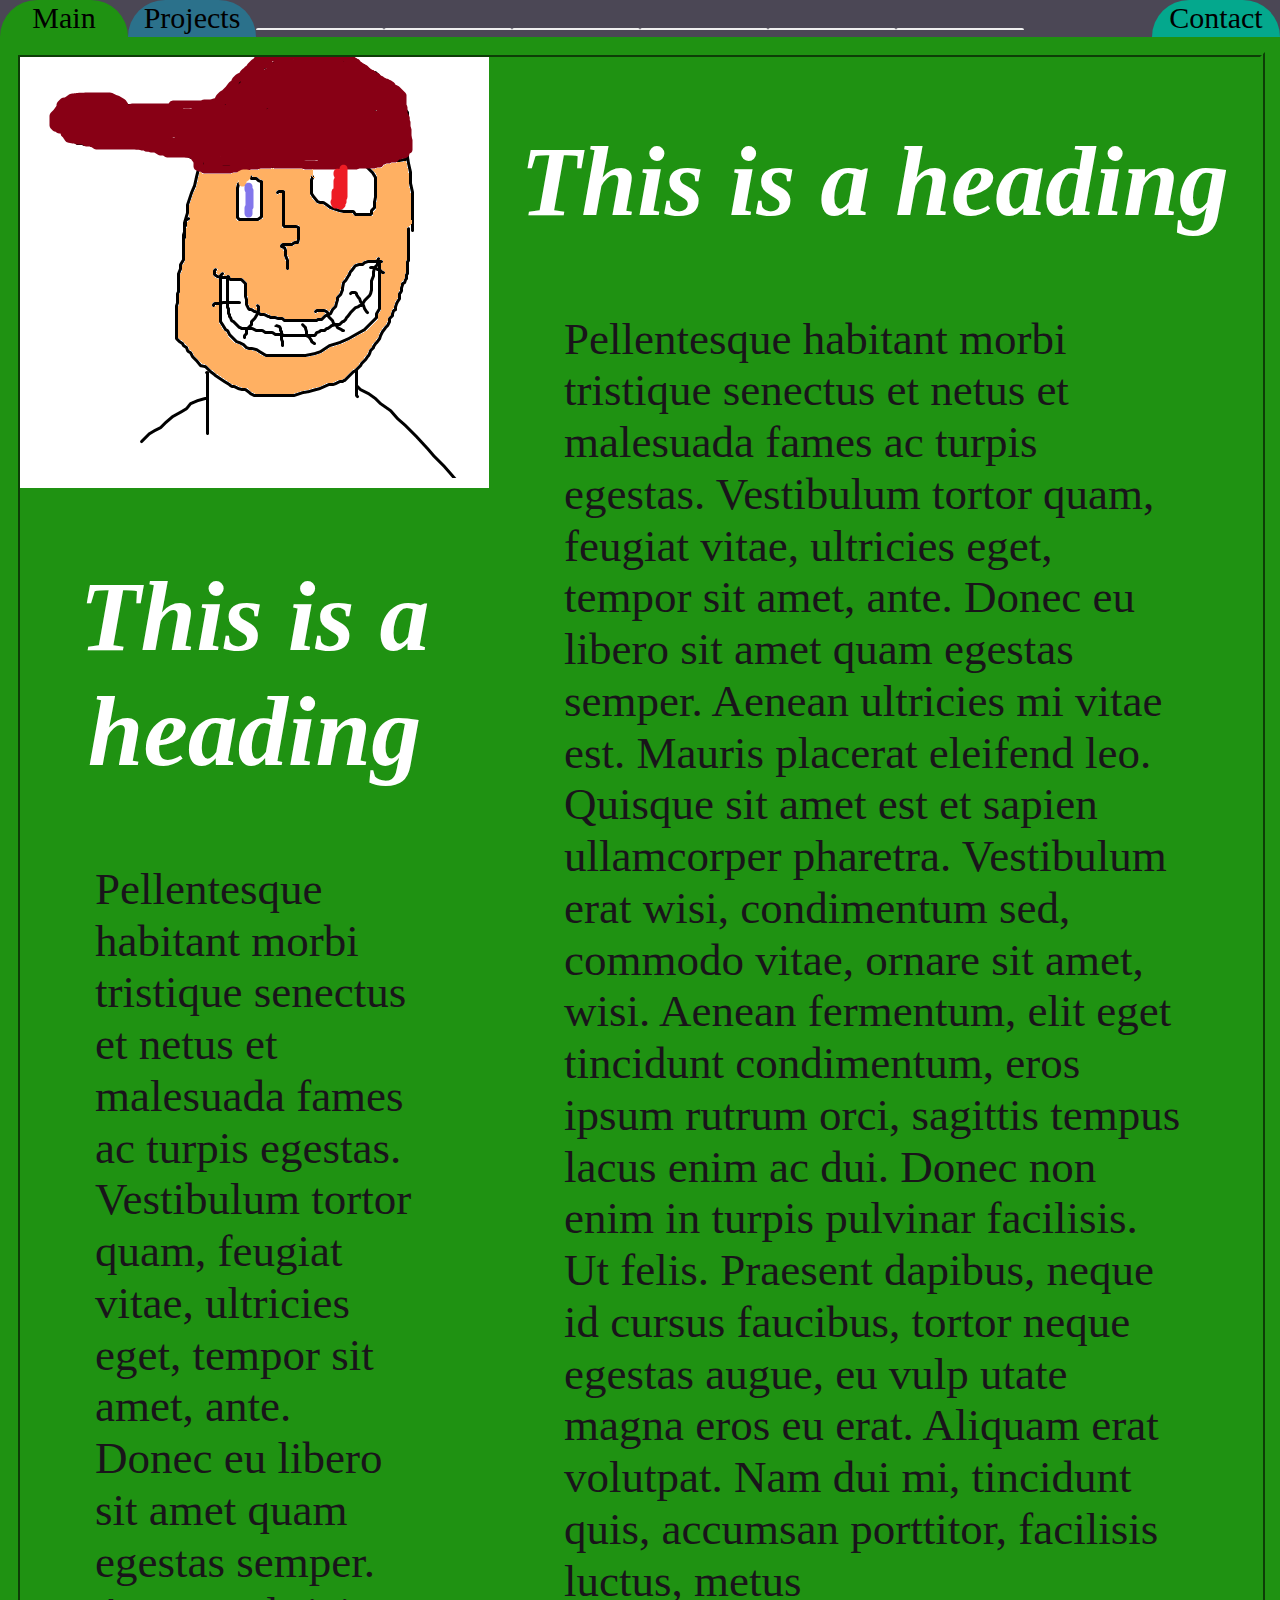
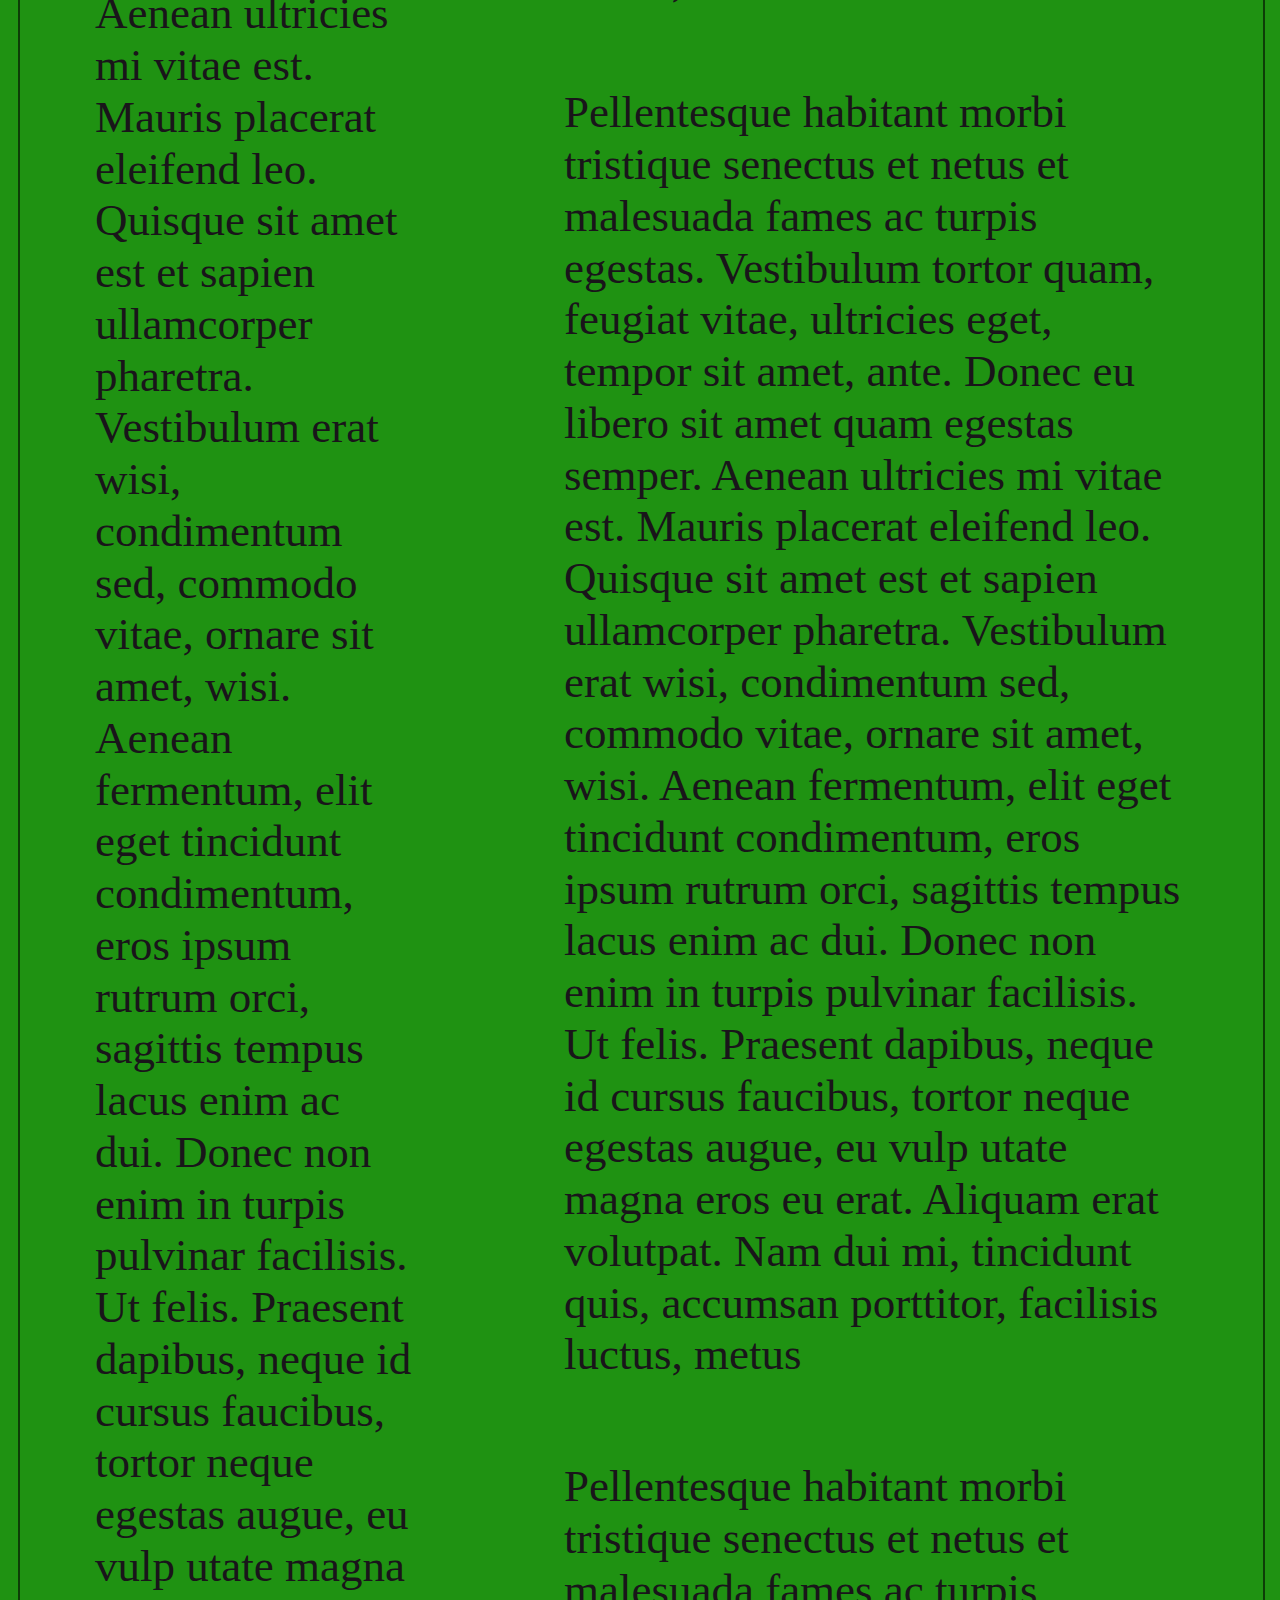
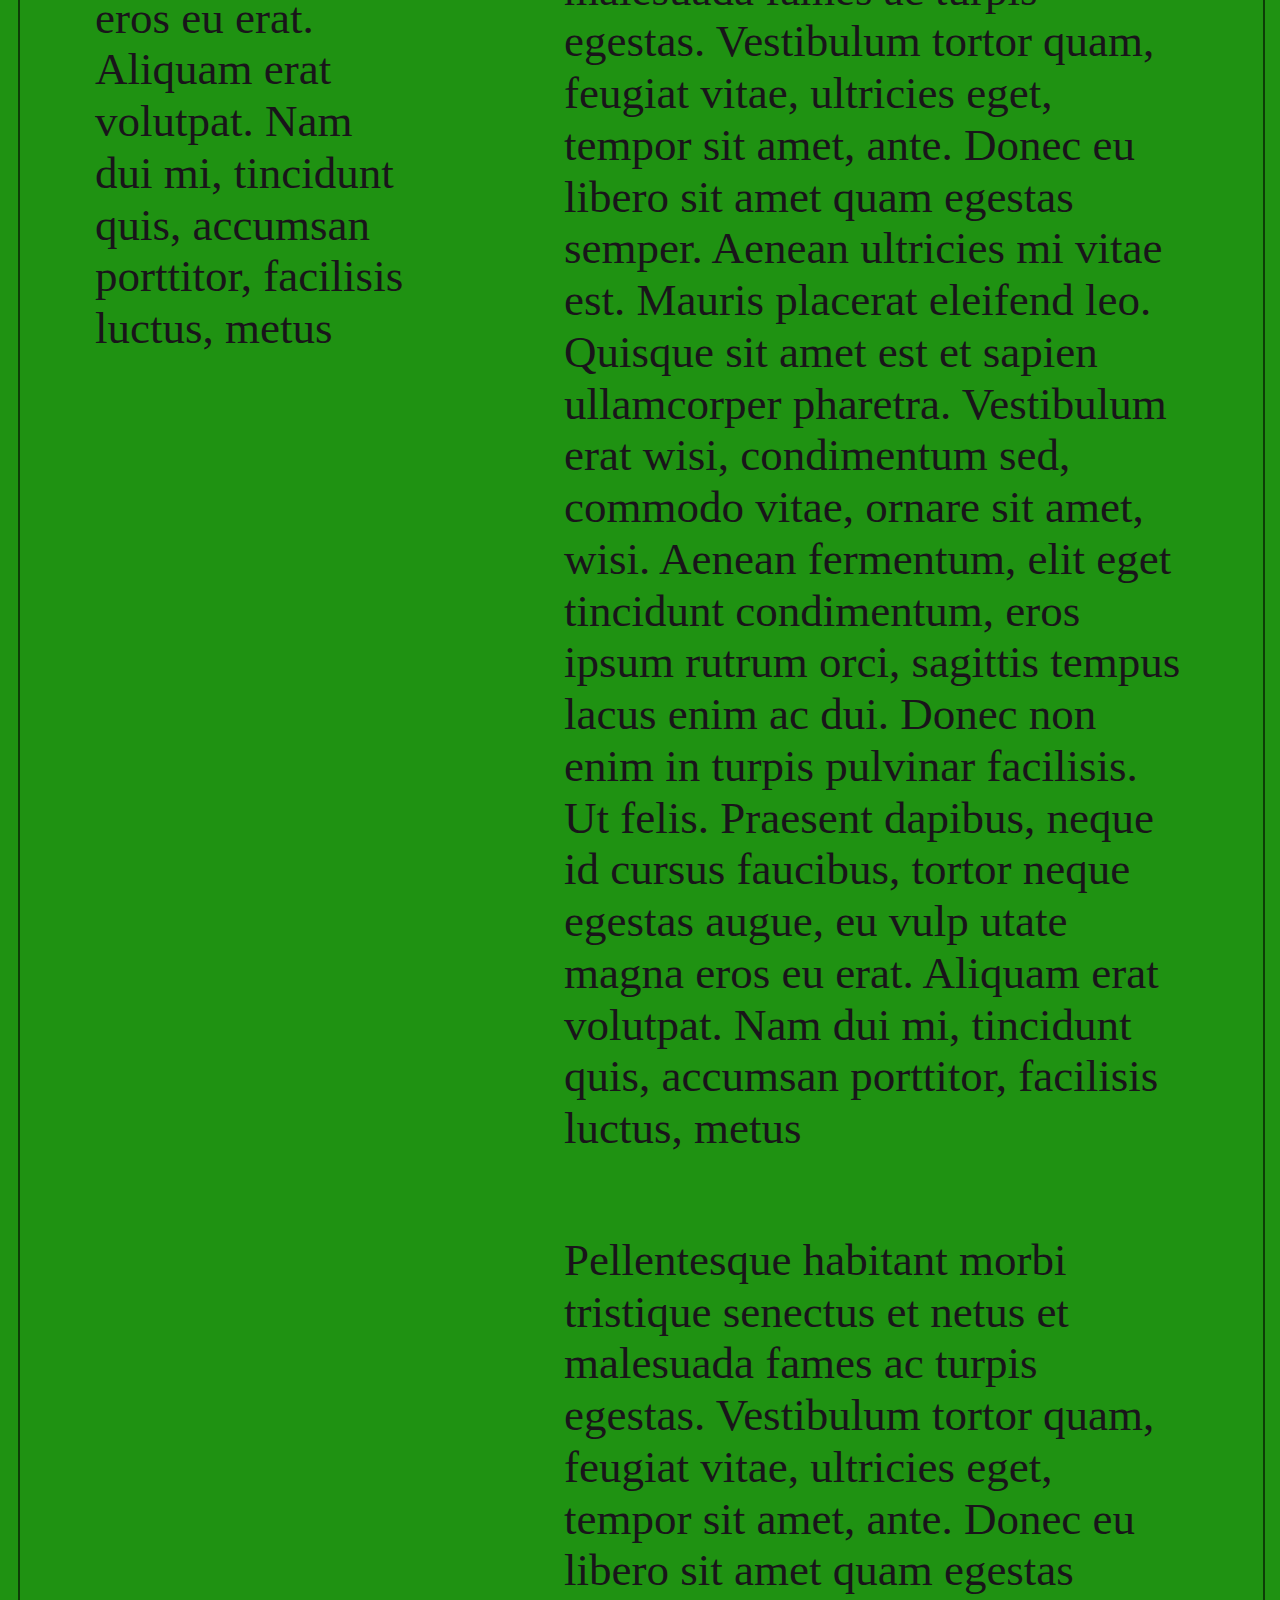
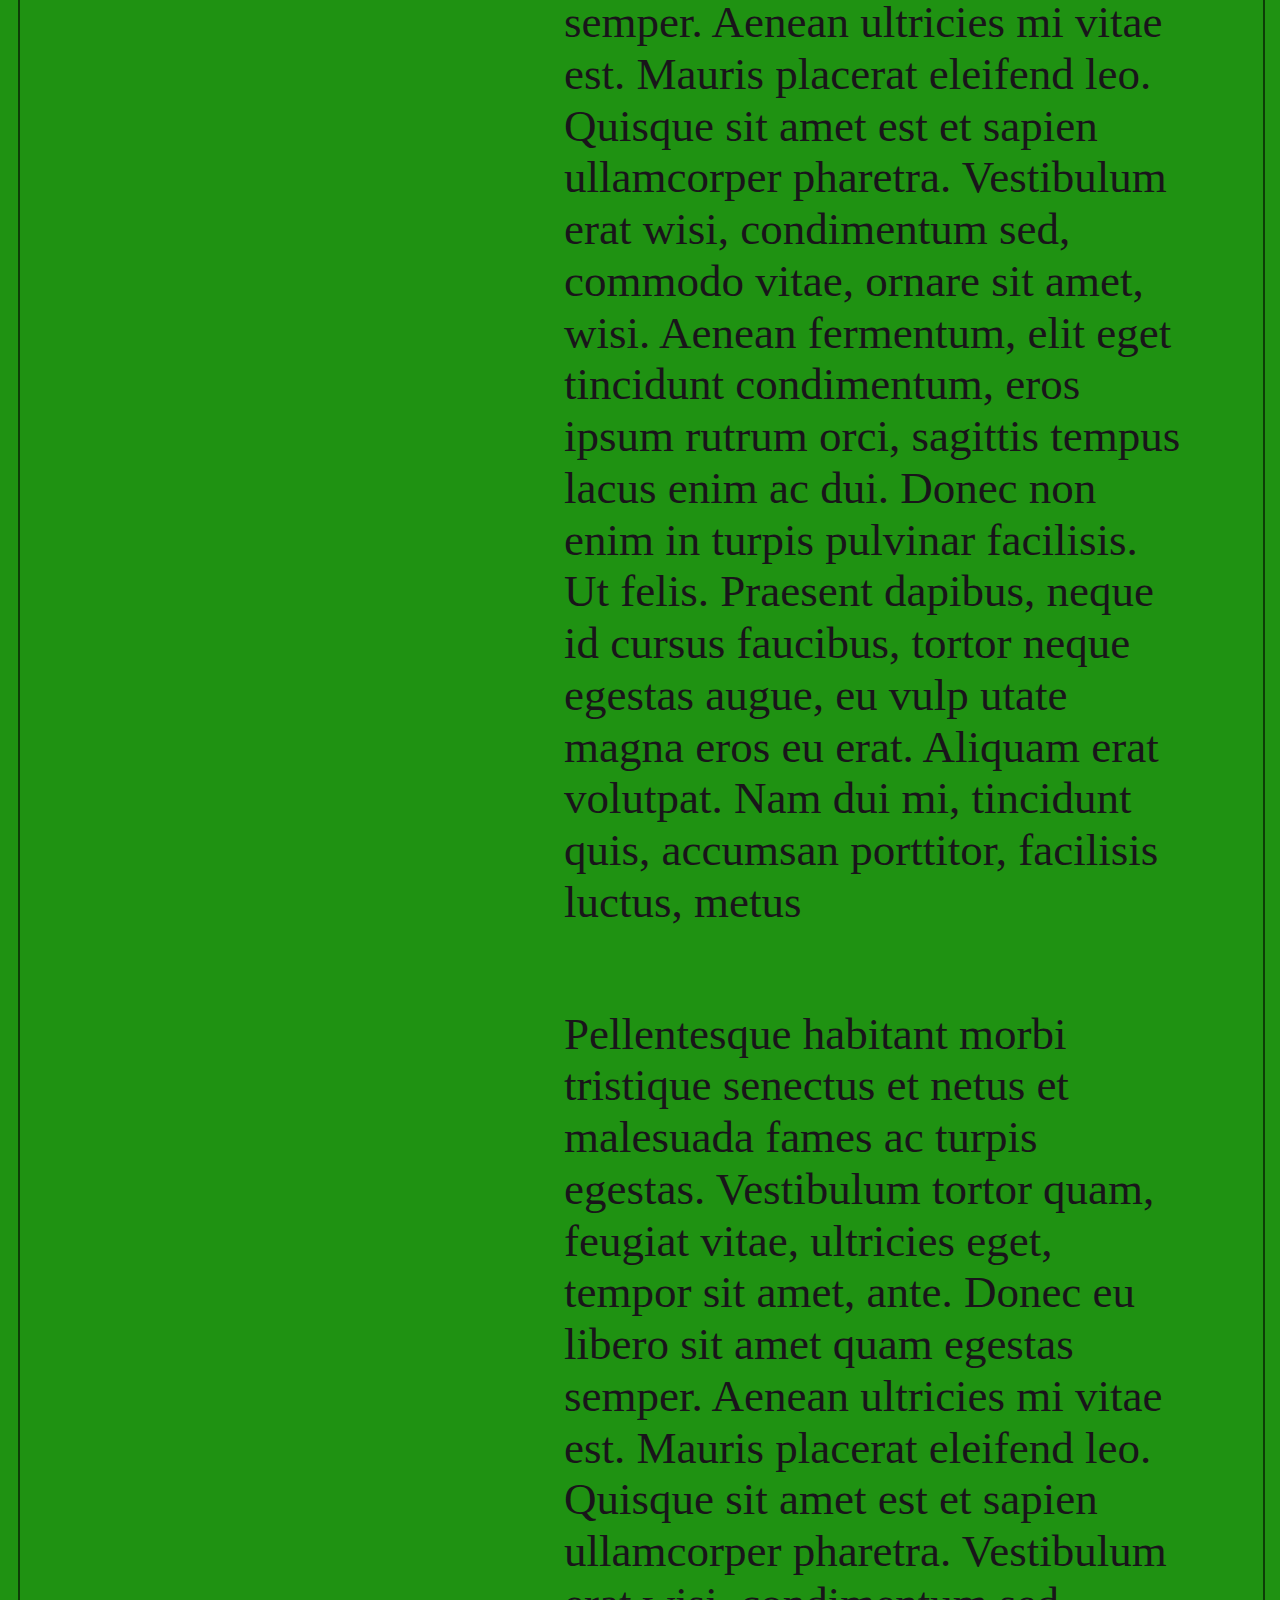
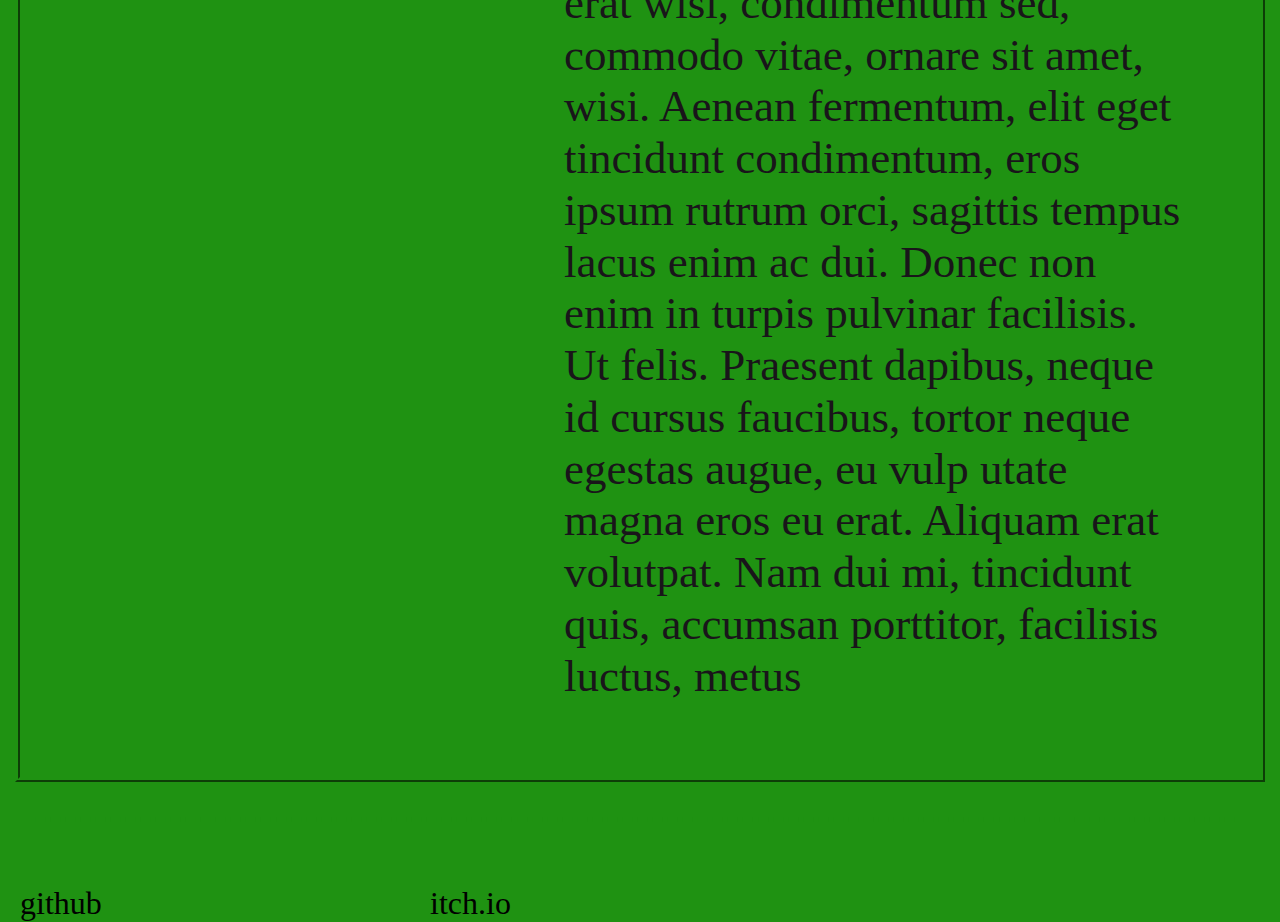
==== commit 04a83d2d: "scripts v1" ====
--- a/index.html
+++ b/index.html
@@ -7,20 +7,25 @@
 		<link rel="stylesheet" href="css-styles/normalize.css">
 		<link rel="stylesheet" href="css-styles/main.css">
 
+		<script src = "scripts/colorchange.js">
+		</script>
+
 	</head>
 
 	<body>
 		<nav>
-			<div id="current" class = "nav-element">
-				<button>
+			<div class = "nav-element">
+				<button id="main-button">
 					Main
 				</button>
 			</div>
 
 			<div class = "nav-element">
-				<button>
-					Projects
-				</button>
+				<a href = "projects.html">
+					<button id = "project-button">
+						Projects
+					</button>
+				</a>
 			</div>
 
 			<div class = "nav-element">
@@ -62,11 +67,13 @@
 			<div class = "nav-element">
 
 			</div>	
+			
 			<div class = "nav-element">
-			
-			<button>
-				Contact
-			</button>
+			<a href = "contact.html">
+				<button id = "contact-button">
+					Contact
+				</button>
+			</a>
 			</div>
 	
 		</nav>
--- a/css-styles/main.css
+++ b/css-styles/main.css
@@ -7,12 +7,29 @@
 #820a48
 */
 
+@keyframes navanimate
+{
+
+
+}
+
 :root
 {
 	--border: 5px; 
 	--outline: 5px; 
 	--margin: 20px;
 	--padding: 5px; 
+
+	--navigator:#4B4755;
+	--text: #19151A;
+
+
+	--primary: #1F9212;
+	--secondary: #2B718B;
+	--tritary: rgb(4, 168, 141);
+
+	--heading: white;
+
 }
 
 html, body
@@ -23,14 +40,14 @@
 
 body
 {
-	background-color: #4c515a;
+	background-color: var(--primary);
 	display: grid;
 	grid-template-rows: 1fr 8fr 1fr;
 }
 
 nav
 {
-	background-color: gray;
+	background-color: var(--navigator);
 	font-size: 30px;
 	display: grid;
 	grid-template-columns: repeat(10,1fr);
@@ -44,7 +61,6 @@
 	overflow: initial;
 	max-height: 150px;
 	max-width: 100%;
-
 	align-self: flex-end;
 	
 }
@@ -54,14 +70,23 @@
 	text-align: center;
 	width: 100%;
 	border-radius: 40px 40px 0px 0px;
-	background-color:#820a48;
 	border: 0px;
 	border-style: outset;
 }
 
-#current button
+#main-button
 {
-	background-color: #4c515a;
+	background-color: var(--primary);
+}
+
+#project-button
+{
+	background-color: var(--secondary);
+}
+
+#contact-button
+{
+	background-color: var(--tritary);
 }
 
 .nav-element img
@@ -78,9 +103,10 @@
 {
 	height: calc(100% - 40px);
 	width: calc(100% - 40px);
-	outline: var(--outline) ridge #70877f;
+	outline: var(--outline) ridge var(--primary);
+	padding: 0px;
 	margin: var(--margin);
-
+	background-color: var(--primary);
 	
 	display: grid;
 	grid-template-columns: 2fr 8fr;
@@ -89,7 +115,7 @@
 
 h1
 {
-	color: #ef946c;
+	color: var(--heading);
 	font-style: italic;
 	font-size: 100px;
 	text-align: center;
@@ -97,7 +123,7 @@
 
 body p 
 {
-	color:#c4a77d;
+	color: var(--text);
 	font-size: 45px;
 	/* border: 4px solid #ef946c; */
 	margin: 70px;
@@ -108,10 +134,10 @@
 {
 	width: calc(100% - 2* var(--border) - 2*var(--margin));
 	height: 100px;
-	background-color: #4c515a;
+	background-color: var(--primary);
 	font-size: 2em;
 
-	border-top: var(--border) double  #70877f;
+	border-top: var(--border) dashed var(--primary);
 	margin: var(--margin);
 
 	display: grid;
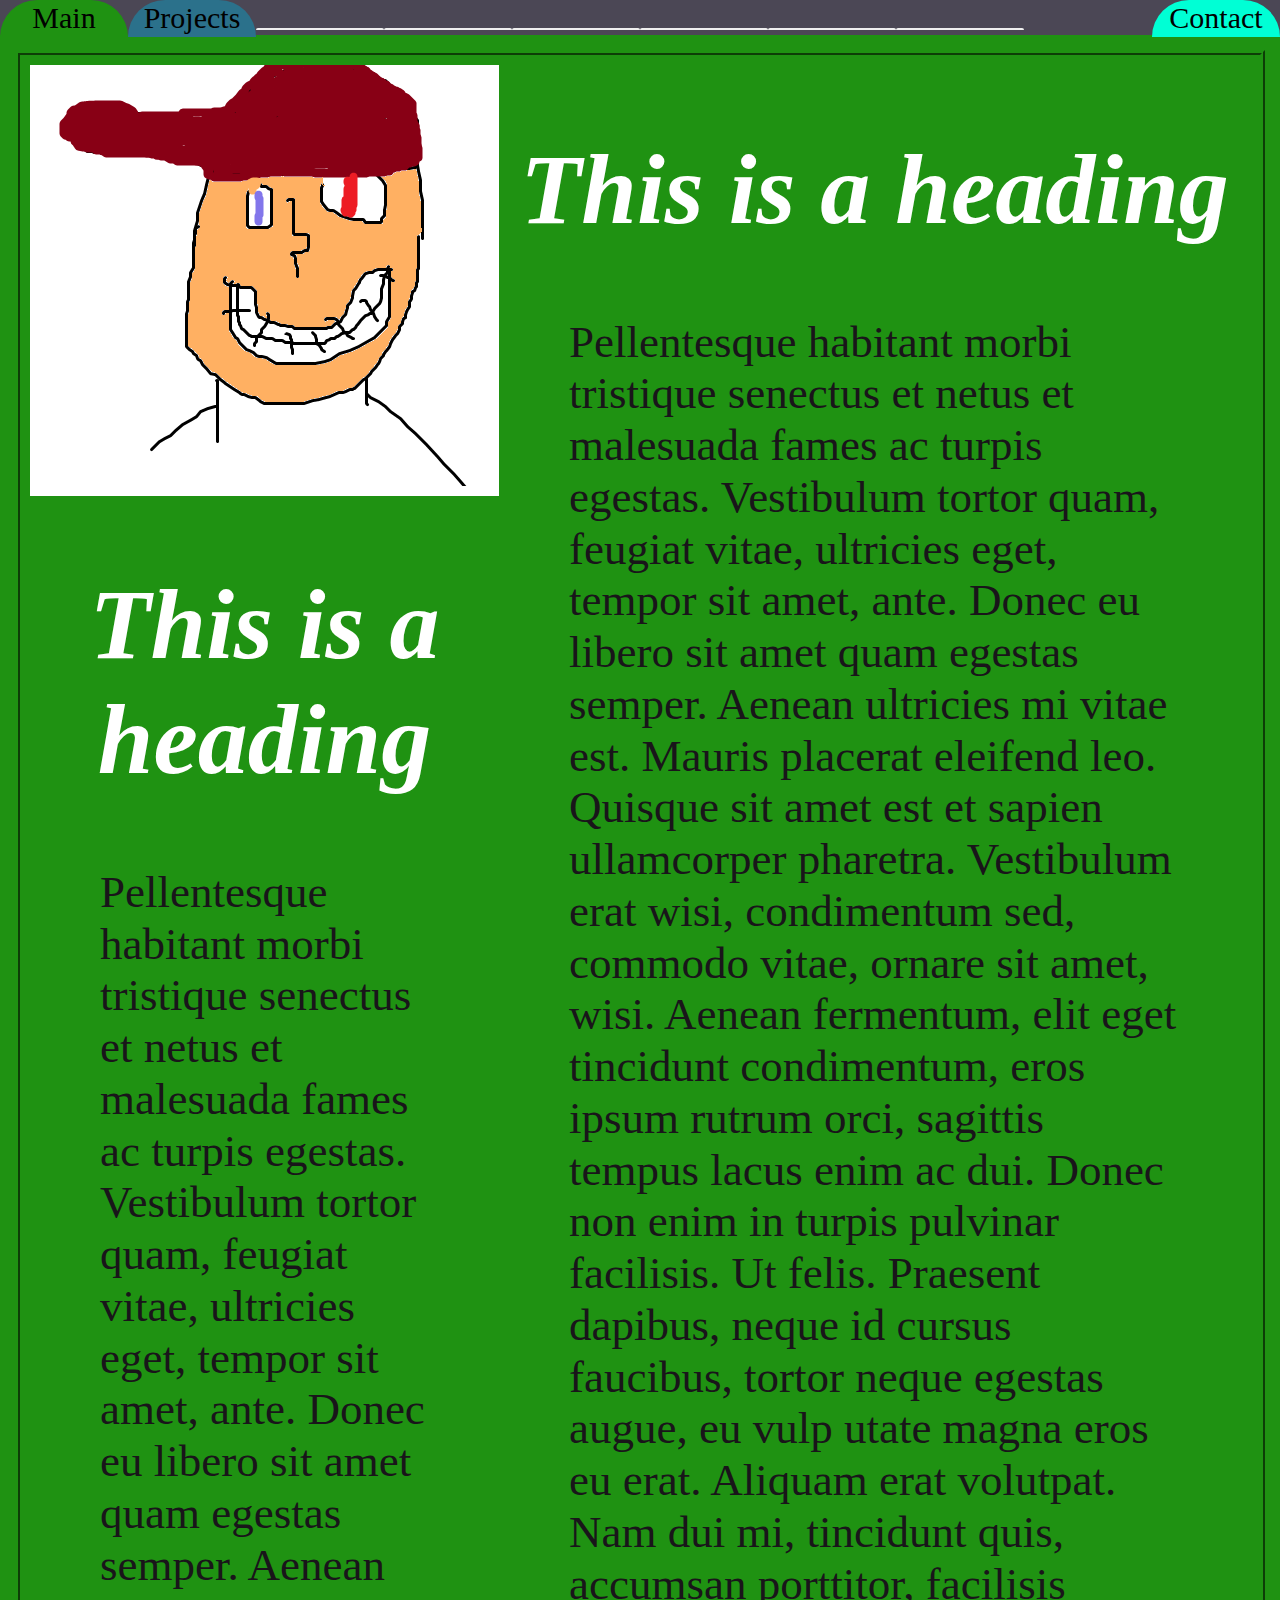
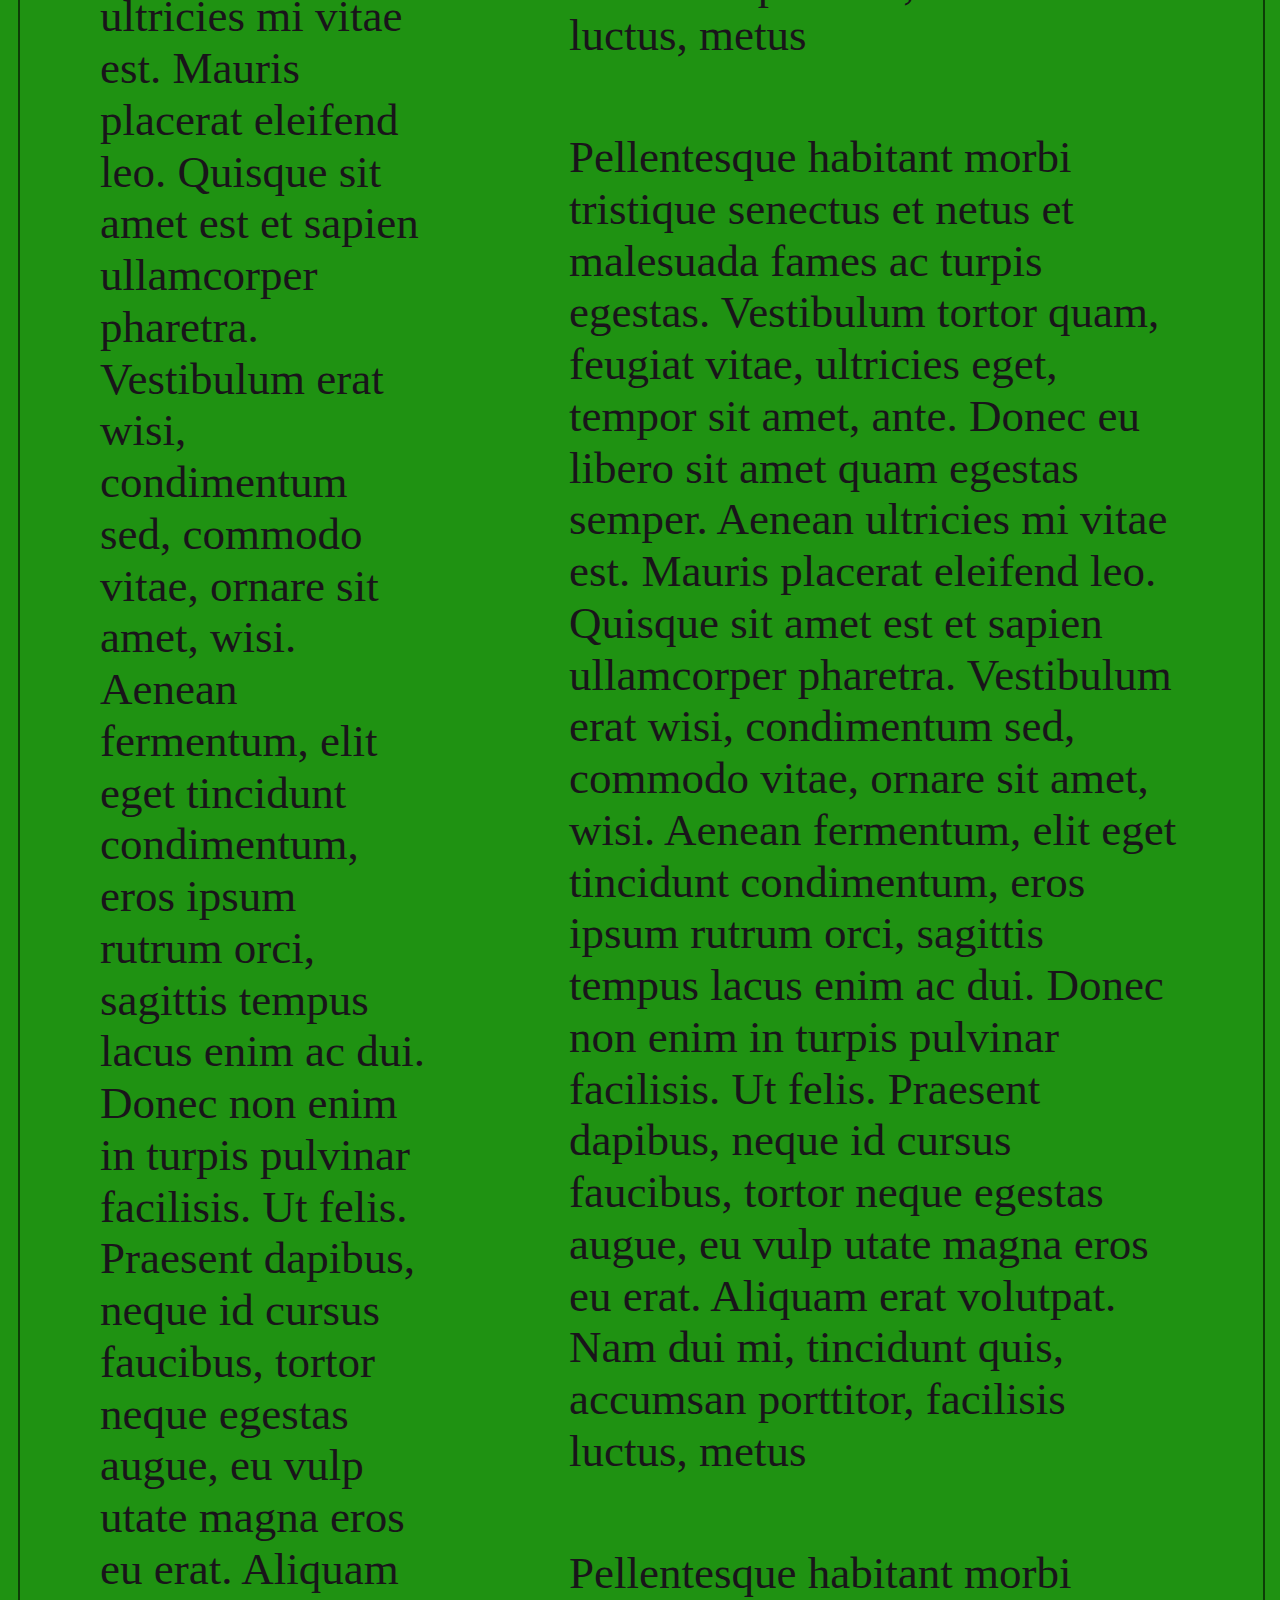
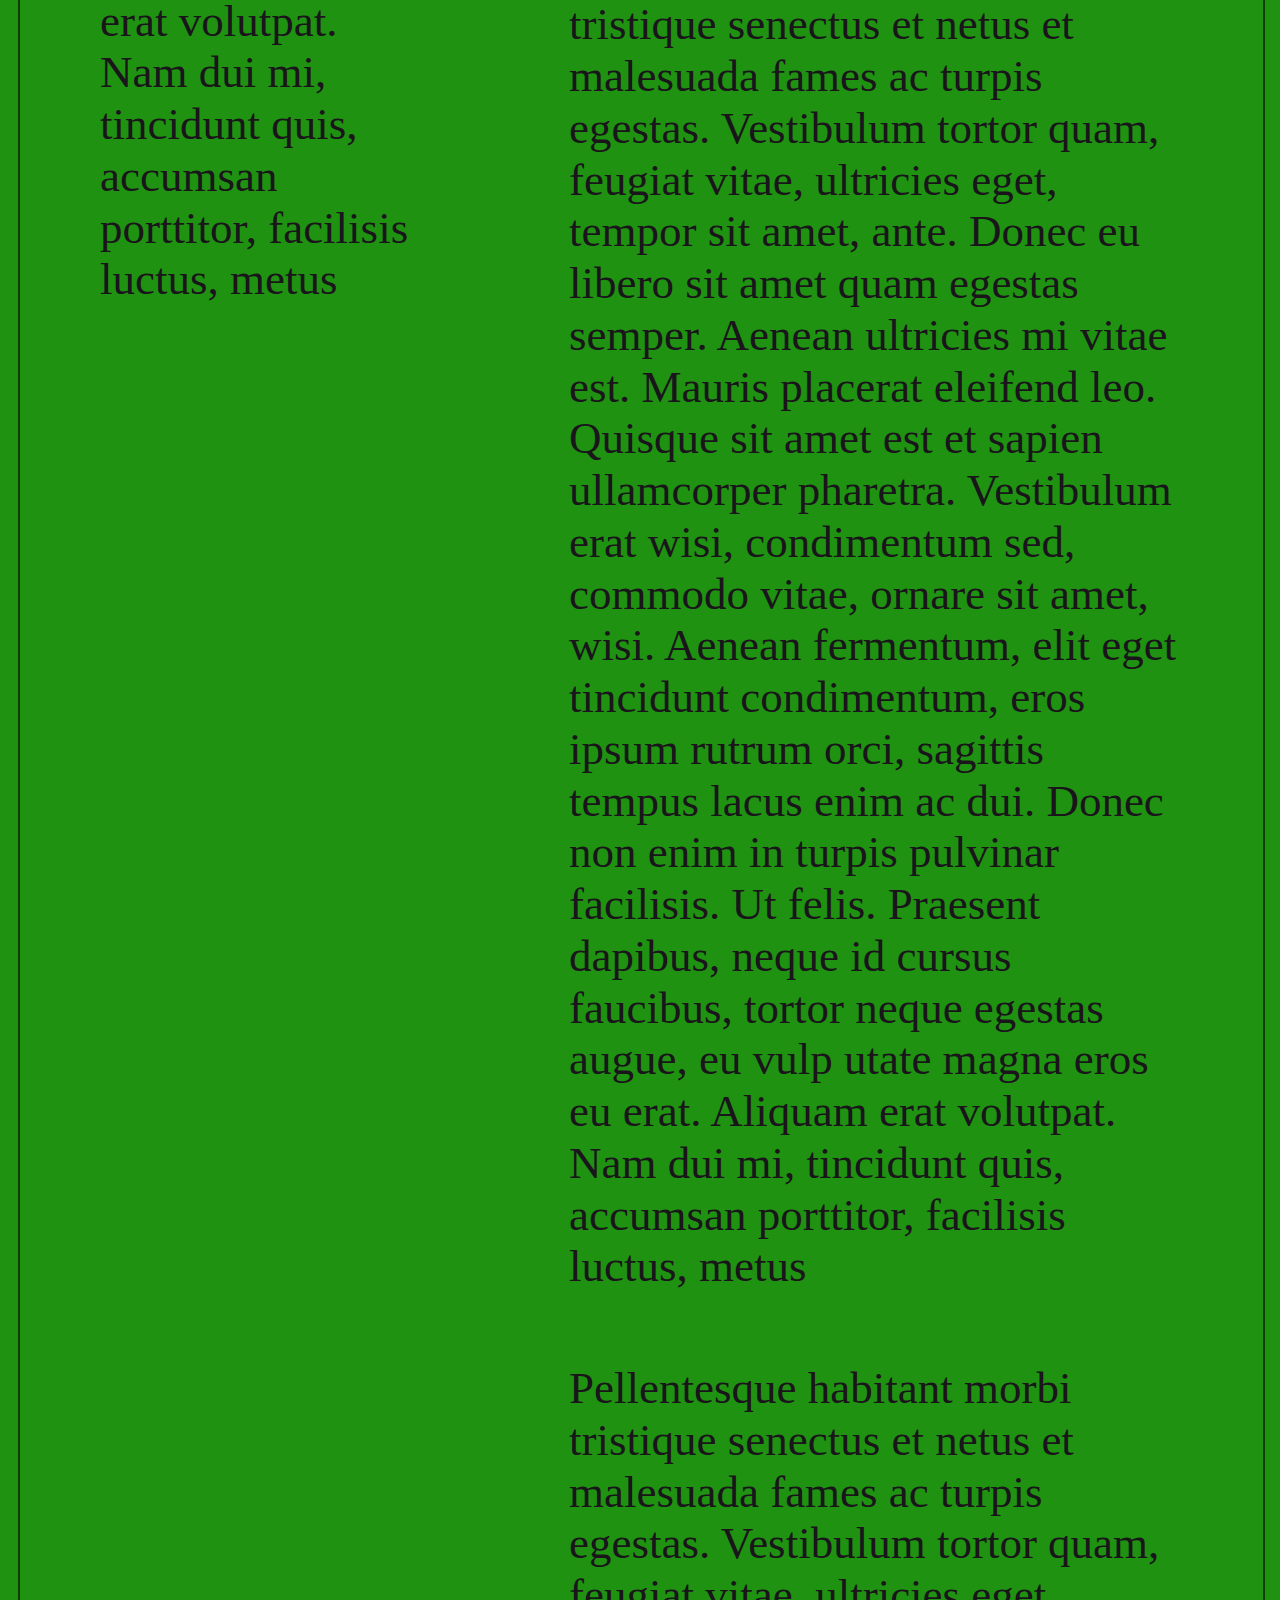
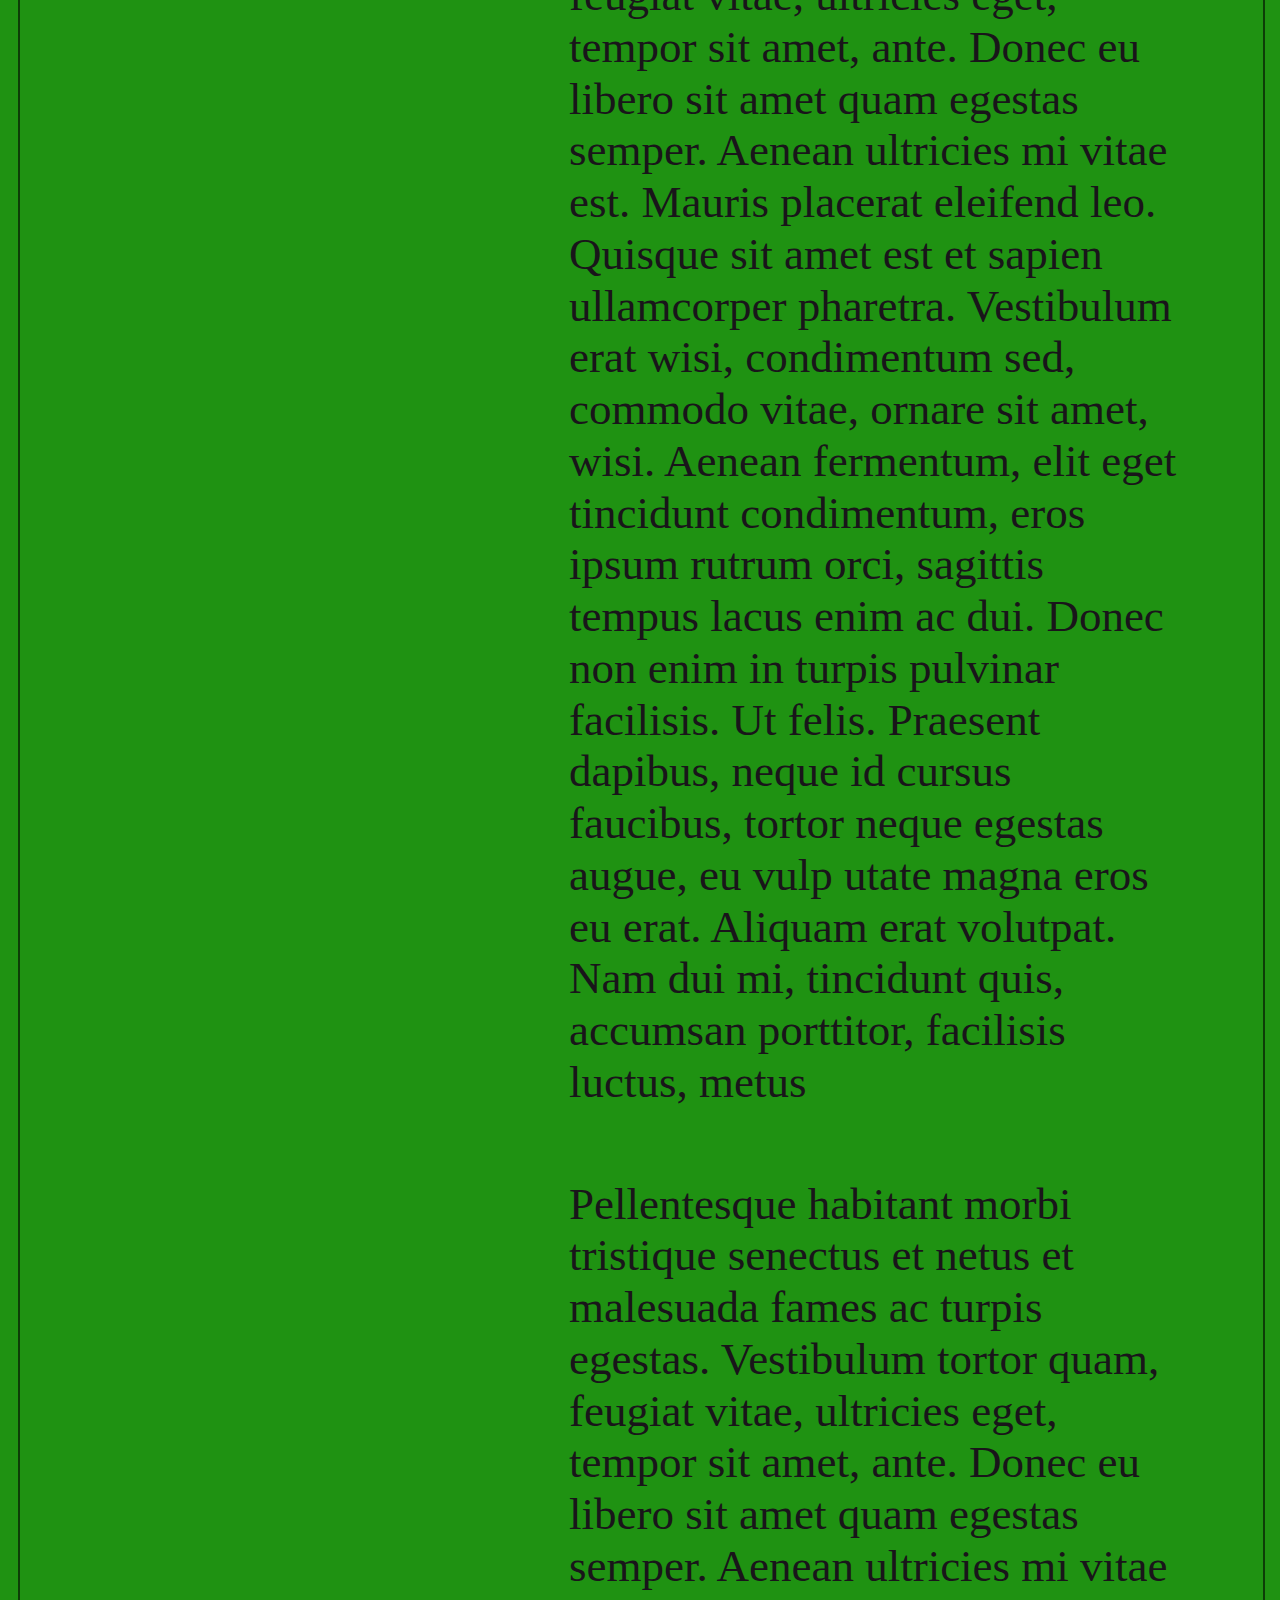
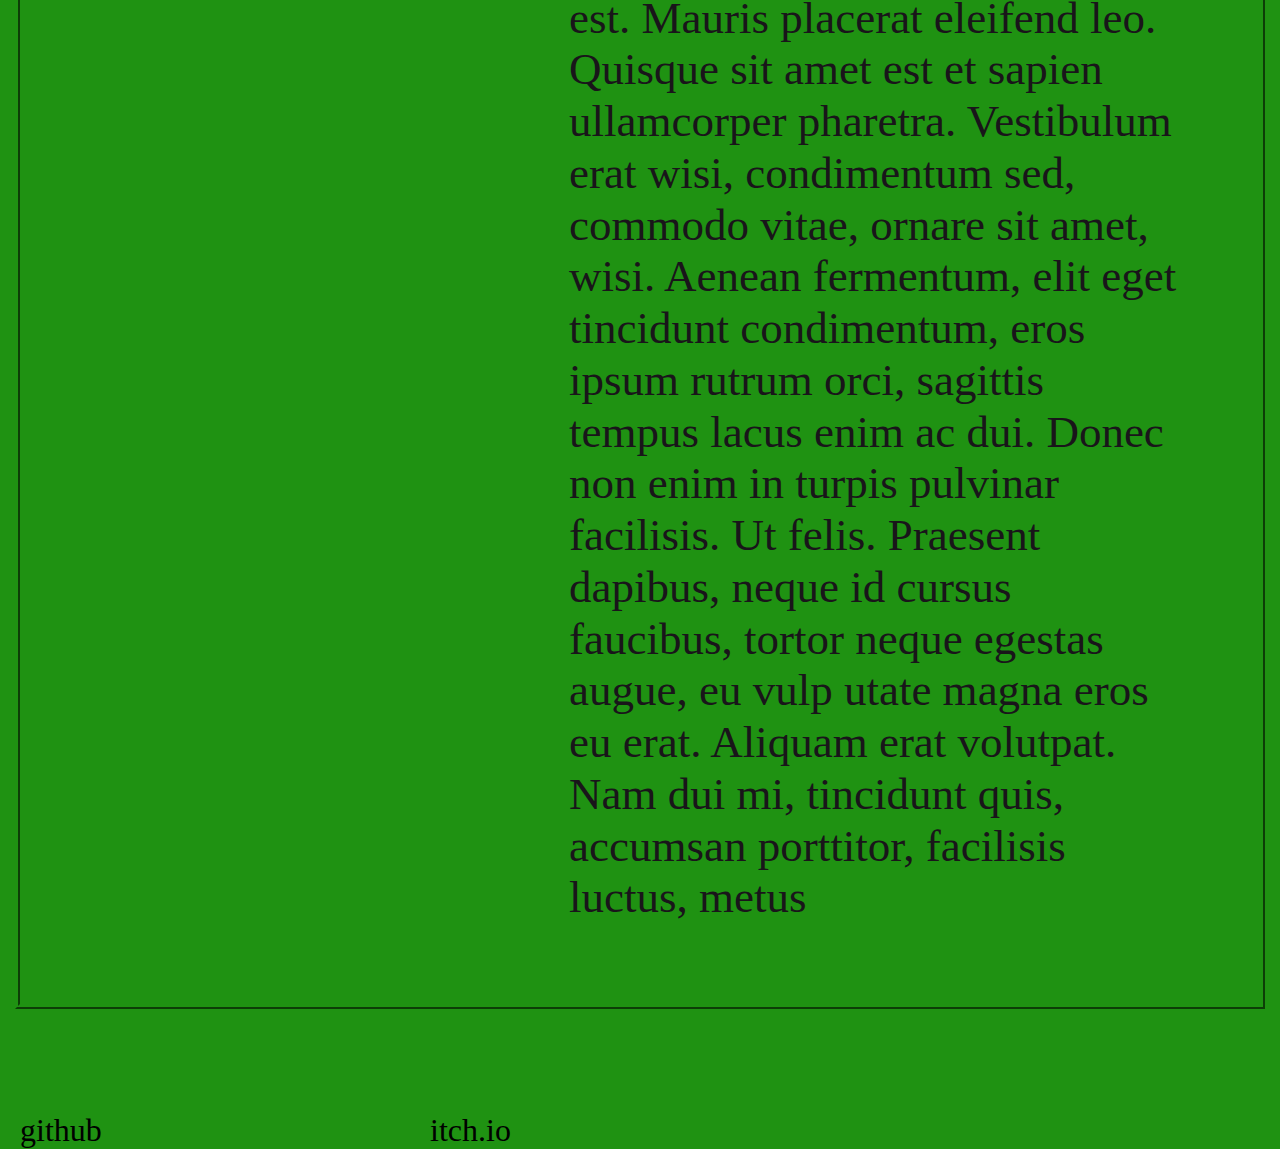
==== commit 5d0ac82d: "card prototype" ====
--- a/index.html
+++ b/index.html
@@ -15,9 +15,11 @@
 	<body>
 		<nav>
 			<div class = "nav-element">
-				<button id="main-button">
-					Main
-				</button>
+				<a href = "index.html">
+					<button id="main-button">
+						Main
+					</button>
+				</a>
 			</div>
 
 			<div class = "nav-element">
@@ -67,7 +69,7 @@
 			<div class = "nav-element">
 
 			</div>	
-			
+
 			<div class = "nav-element">
 			<a href = "contact.html">
 				<button id = "contact-button">
@@ -78,7 +80,7 @@
 	
 		</nav>
 
-		<main>
+		<main class = "index-main">
 
 			<div class = "side-main">
 				<img alt="logo" src="images/loserboi23.png">
@@ -87,7 +89,7 @@
 						utate magna eros eu erat. Aliquam erat volutpat. Nam dui mi, tincidunt quis, accumsan porttitor, facilisis luctus, metus</p>
 			</div>
 
-			<div class = "main">
+			<div >
 				<h1> This is a heading </h1>
 				<p>Pellentesque habitant morbi tristique senectus et netus et malesuada fames ac turpis egestas. Vestibulum tortor quam, feugiat vitae, ultricies eget, tempor sit amet, ante. Donec eu libero sit amet quam egestas semper. Aenean ultricies mi vitae est. Mauris placerat eleifend leo. Quisque sit amet est et sapien ullamcorper pharetra. Vestibulum erat wisi, condimentum sed, commodo vitae, ornare sit amet, wisi. Aenean fermentum, elit eget tincidunt condimentum, eros ipsum rutrum orci, sagittis tempus lacus enim ac dui. Donec non enim in turpis pulvinar facilisis. Ut felis. Praesent dapibus, neque id cursus faucibus, tortor neque egestas augue, eu vulp
 						utate magna eros eu erat. Aliquam erat volutpat. Nam dui mi, tincidunt quis, accumsan porttitor, facilisis luctus, metus</p>
--- a/css-styles/main.css
+++ b/css-styles/main.css
@@ -18,7 +18,7 @@
 	--border: 5px; 
 	--outline: 5px; 
 	--margin: 20px;
-	--padding: 5px; 
+	--padding: 10px; 
 
 	--navigator:#4B4755;
 	--text: #19151A;
@@ -26,7 +26,7 @@
 
 	--primary: #1F9212;
 	--secondary: #2B718B;
-	--tritary: rgb(4, 168, 141);
+	--tritary: rgb(0, 255, 213);
 
 	--heading: white;
 
@@ -51,6 +51,9 @@
 	font-size: 30px;
 	display: grid;
 	grid-template-columns: repeat(10,1fr);
+
+	max-width: 1338px;
+	max-height: 34.5px;
 	
 }
 
@@ -76,7 +79,7 @@
 
 #main-button
 {
-	background-color: var(--primary);
+	background-color: #1F9212;
 }
 
 #project-button
@@ -99,18 +102,54 @@
 	object-fit: scale-down;
 }
 
-main
+.project-card
 {
-	height: calc(100% - 40px);
-	width: calc(100% - 40px);
+	max-width: 500px;
+	max-height: 800px;
+	background-color: white;
+	padding: var(--padding);
+	box-shadow: 0 8px 12px 0 rgba(14, 14, 14, 0.9);
+}
+
+.project-card img
+{
+	height: 100%;
+	width: 100%;
+	max-width: 800px;
+	max-height: 500px;
+}
+
+.project-card p
+{
+	font-size: 15px;
+}
+
+.project-card button
+{
+	color: white;
+	font-size: 40px;
+	background-color: blue;
+	height: 100%;
+	width: 100%;
+	display: inline-block;
+	padding:var(--padding);
+	border-radius: 500px;
+}
+main 
+{
+	height: calc(100% - 2 * var(--margin) - 2*(var(--padding)));
+	width: calc(100% - 2 * var(--margin) - 2*(var(--padding)));
 	outline: var(--outline) ridge var(--primary);
-	padding: 0px;
+	padding: var(--padding);
 	margin: var(--margin);
 	background-color: var(--primary);
-	
+
+}
+
+.index-main
+{
 	display: grid;
 	grid-template-columns: 2fr 8fr;
-
 }
 
 h1
@@ -121,13 +160,11 @@
 	text-align: center;
 }
 
-body p 
+.index-main p 
 {
+	font-size: 45px;
+	margin: 70px;
 	color: var(--text);
-	font-size: 45px;
-	/* border: 4px solid #ef946c; */
-	margin: 70px;
-	padding: var(--padding);
 }
 
 footer
@@ -137,7 +174,7 @@
 	background-color: var(--primary);
 	font-size: 2em;
 
-	border-top: var(--border) dashed var(--primary);
+	border-top: var(--border) outset var(--primary);
 	margin: var(--margin);
 
 	display: grid;
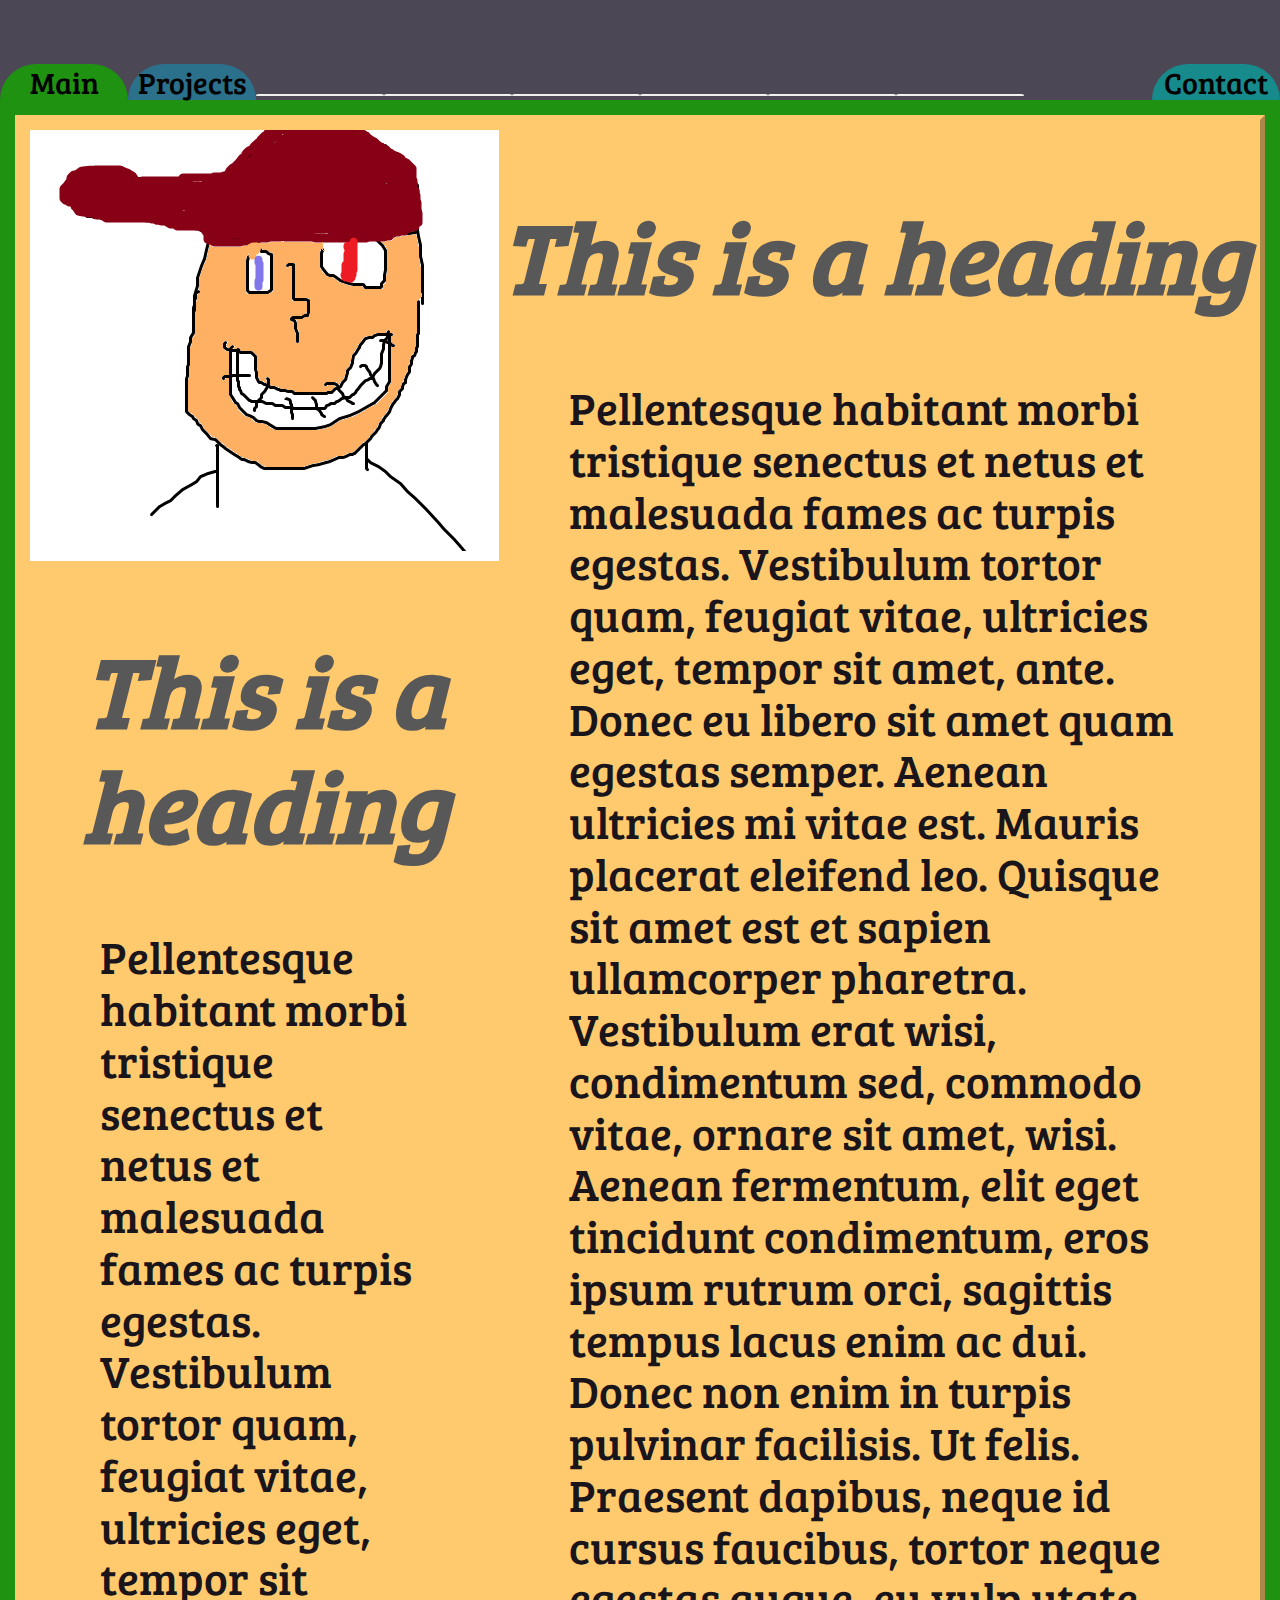
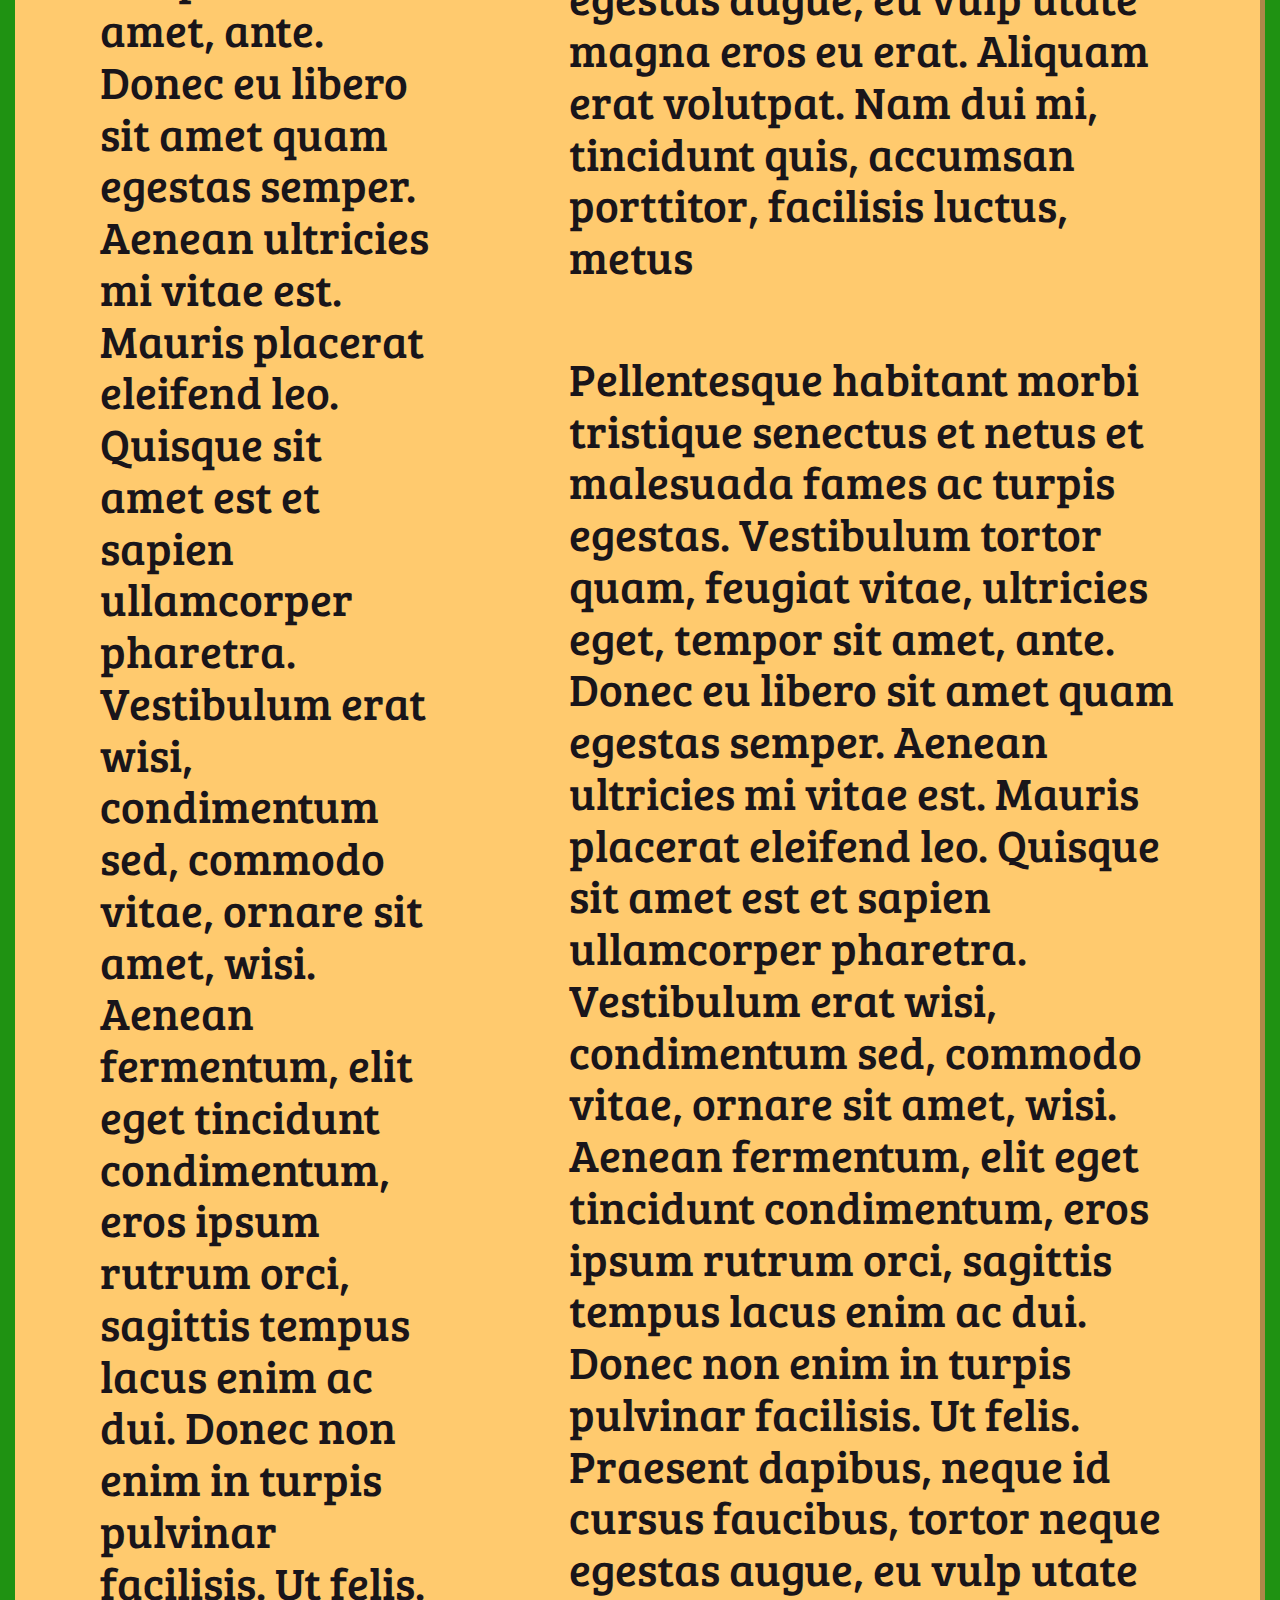
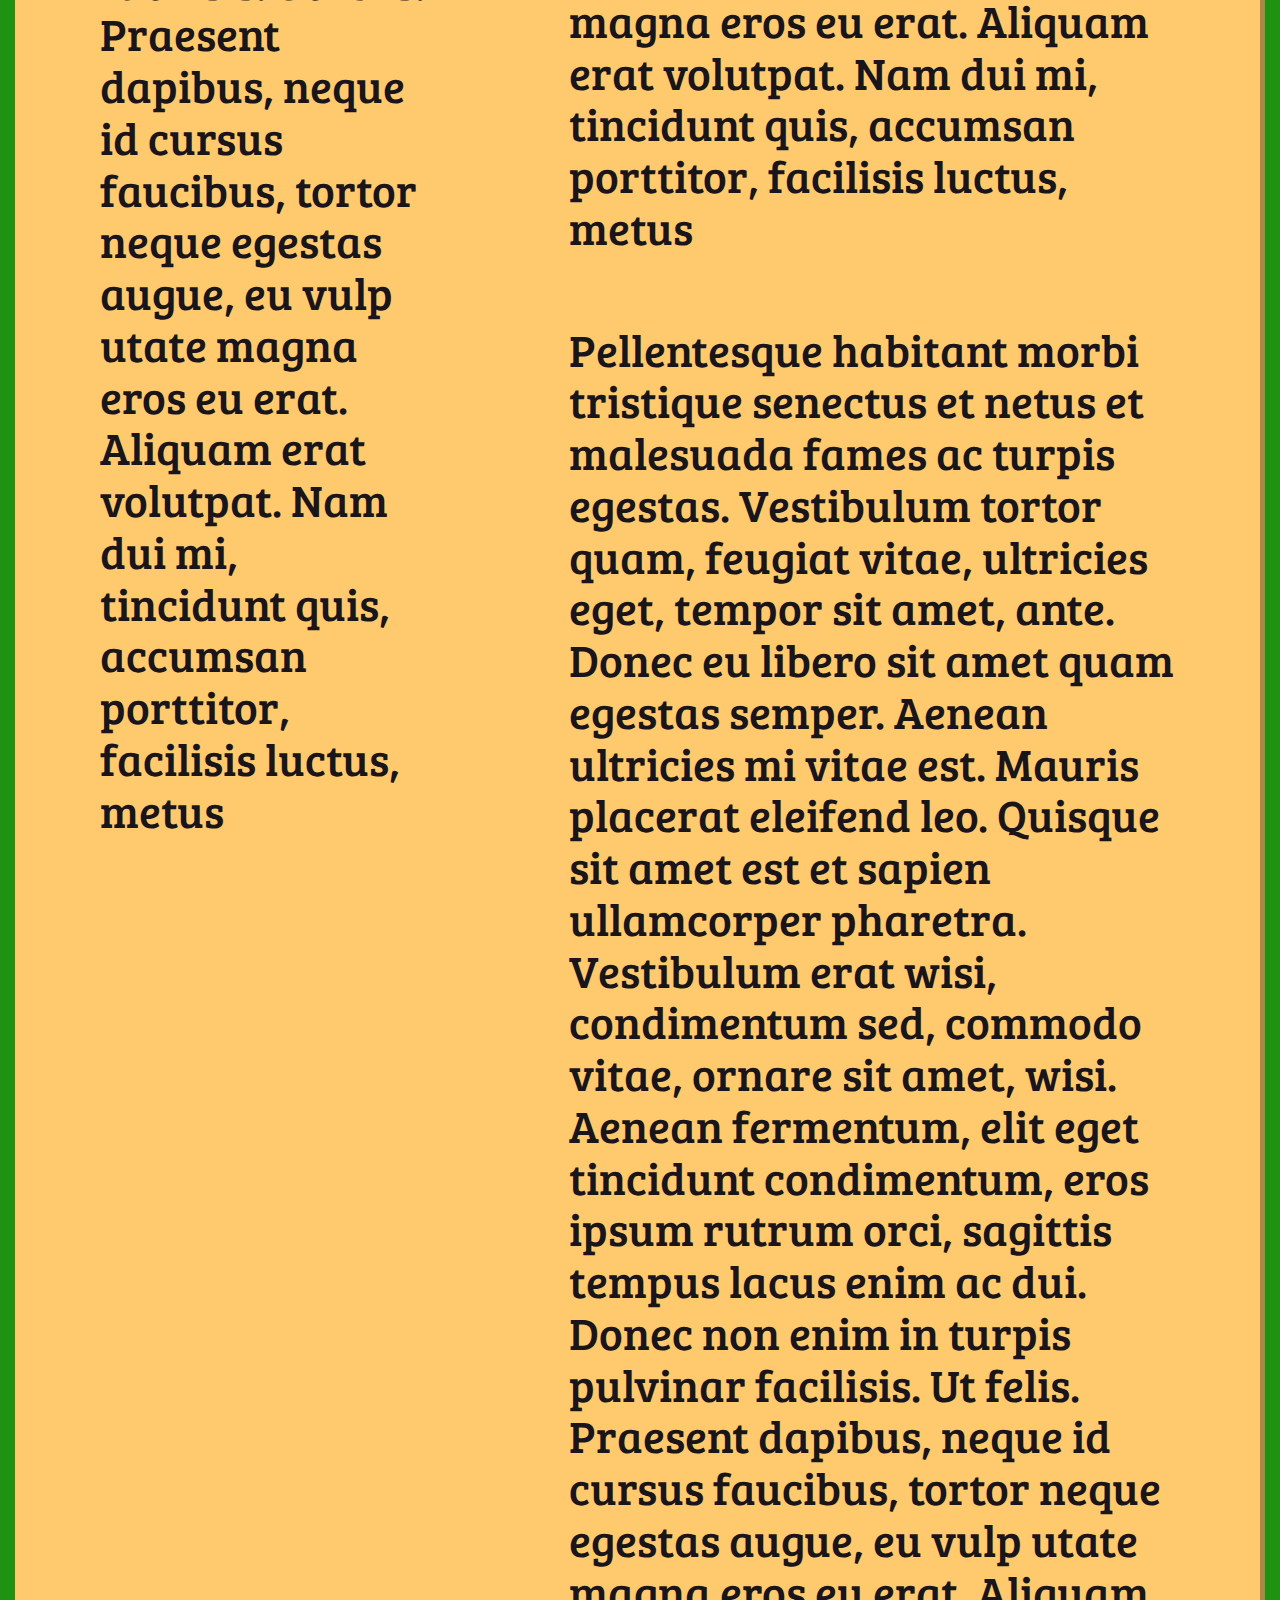
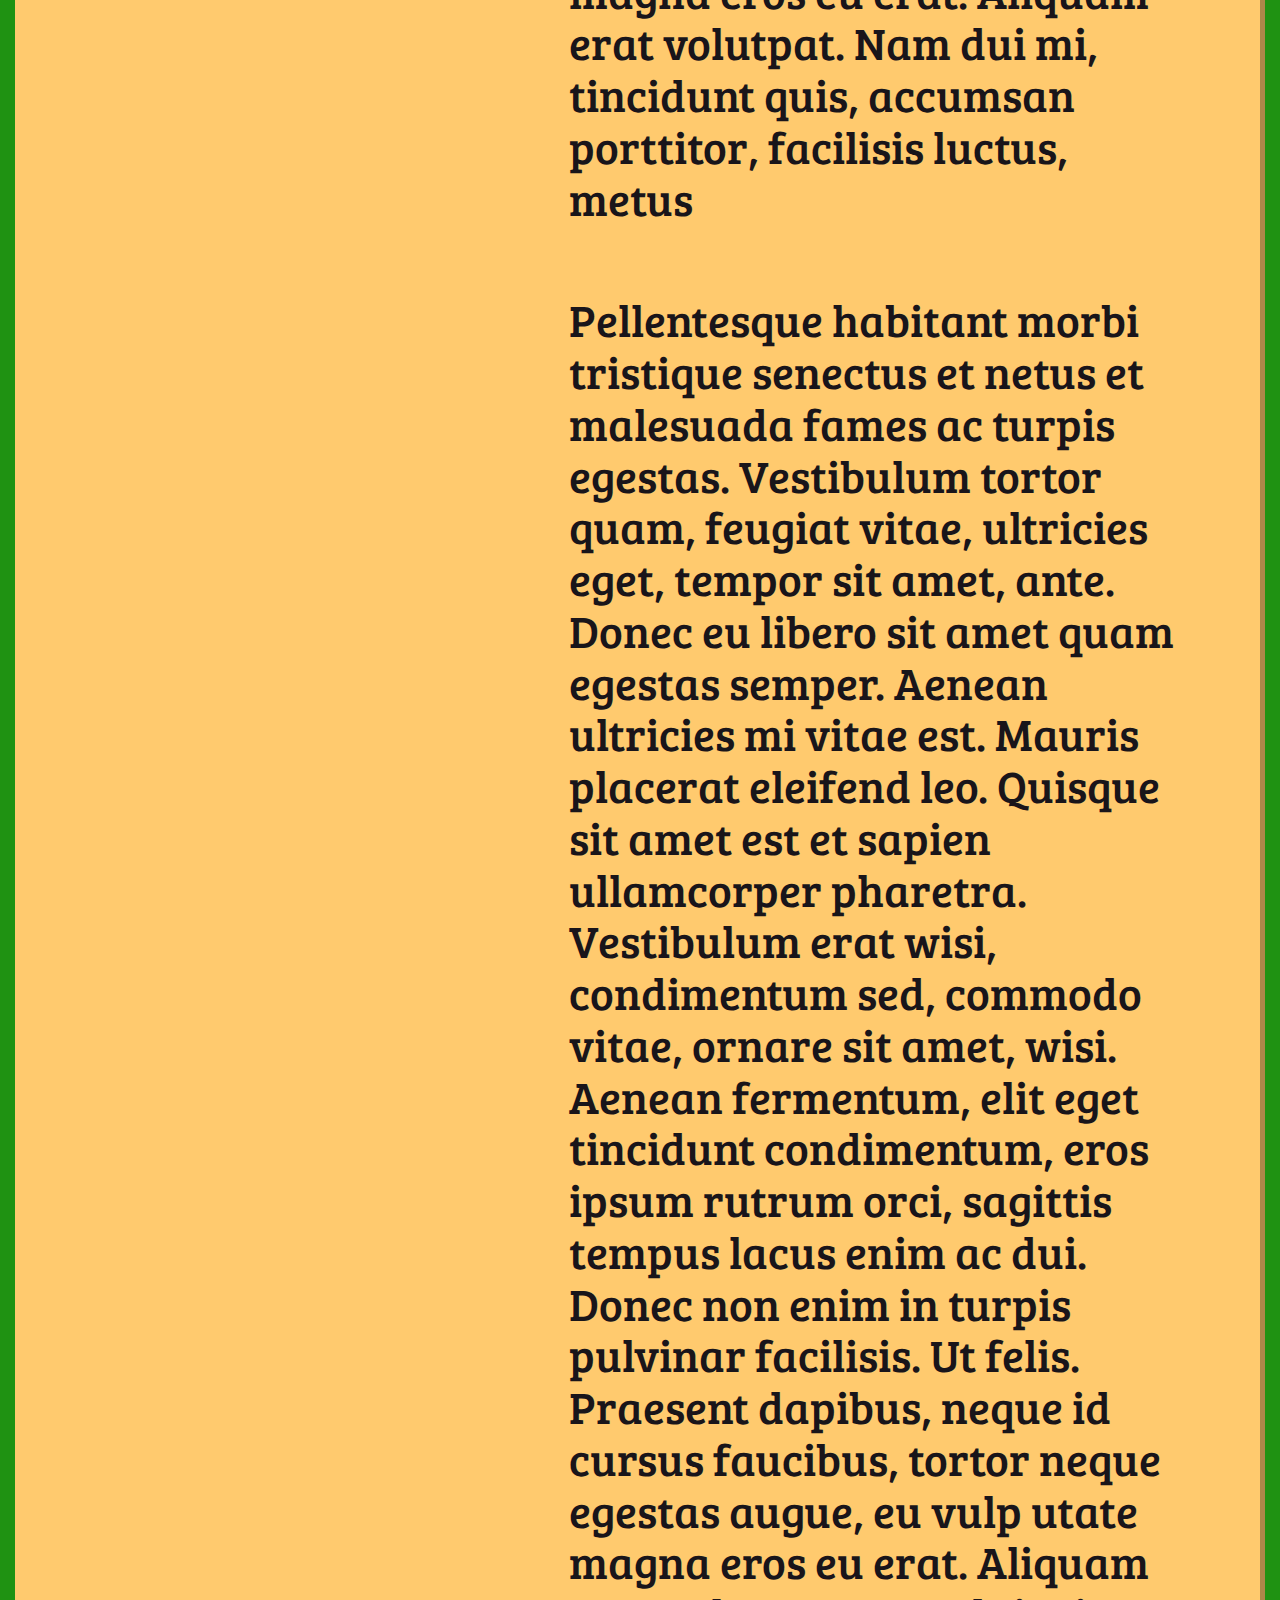
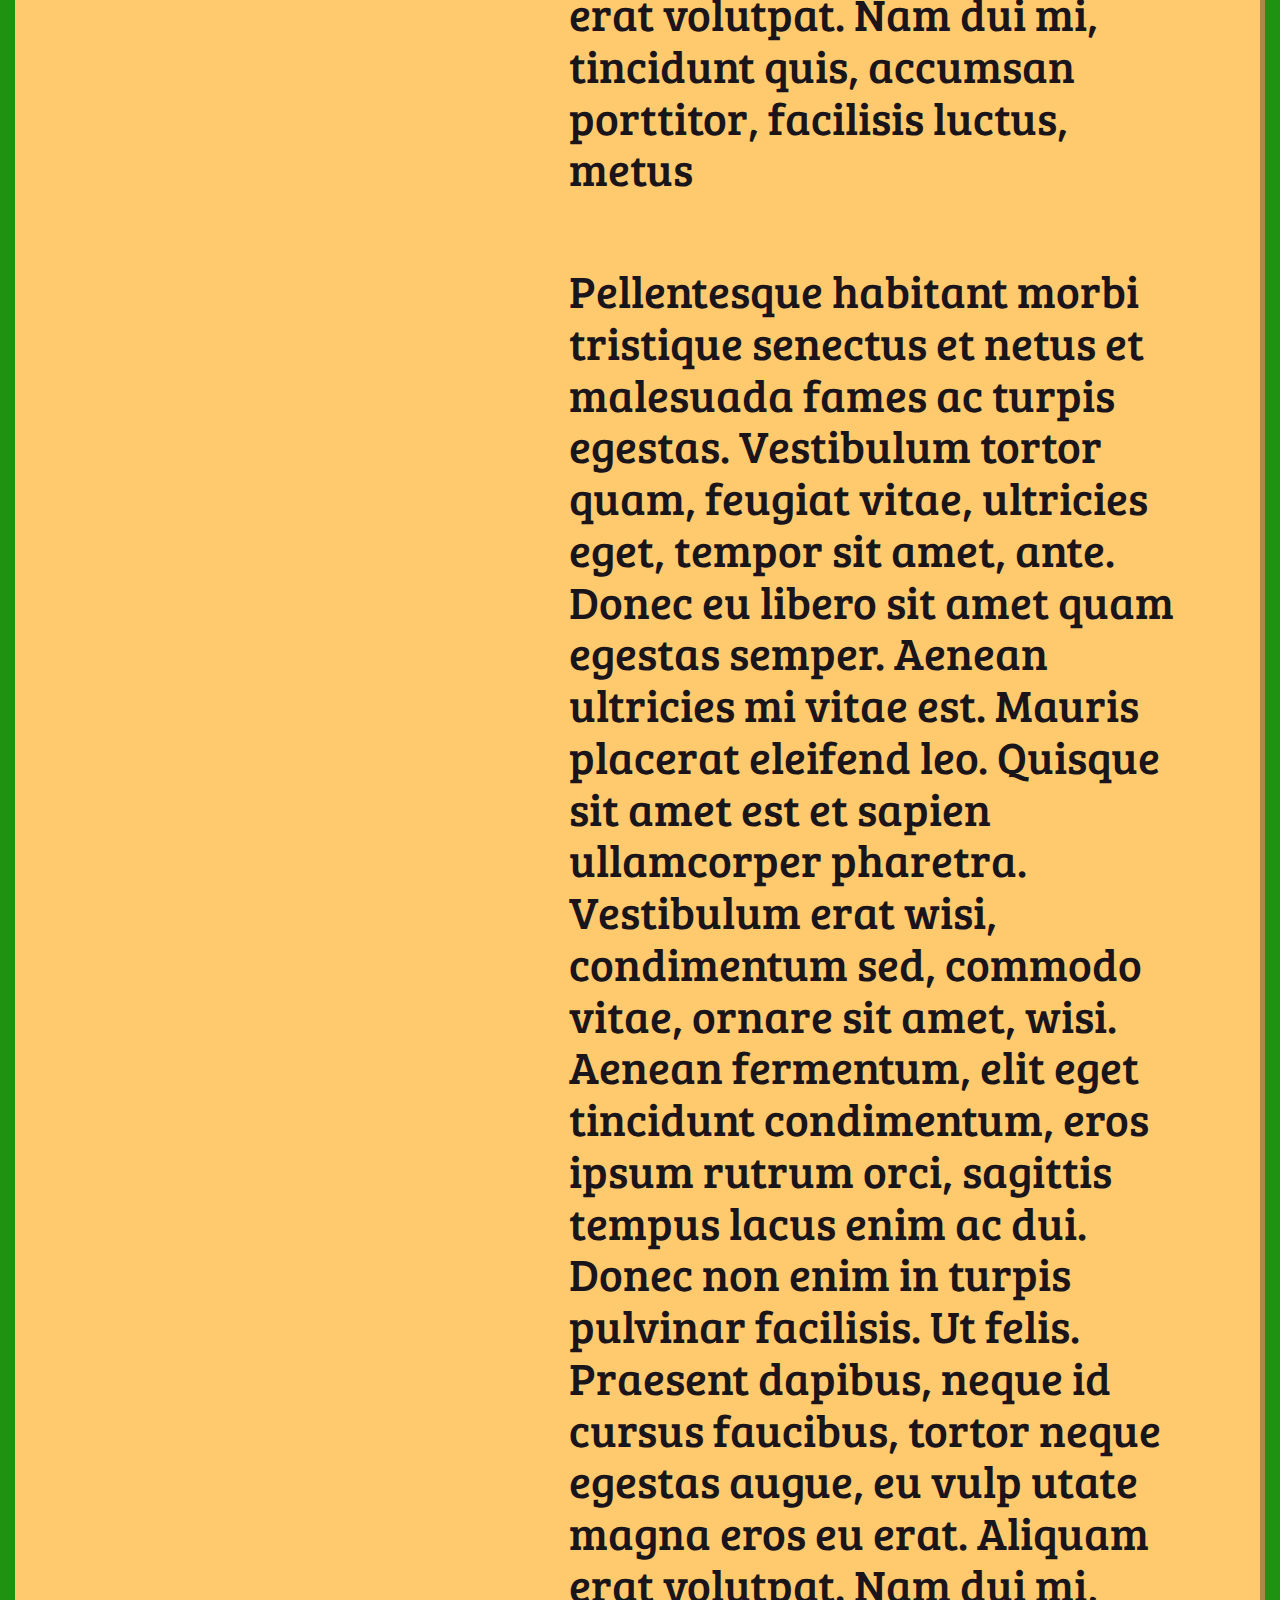
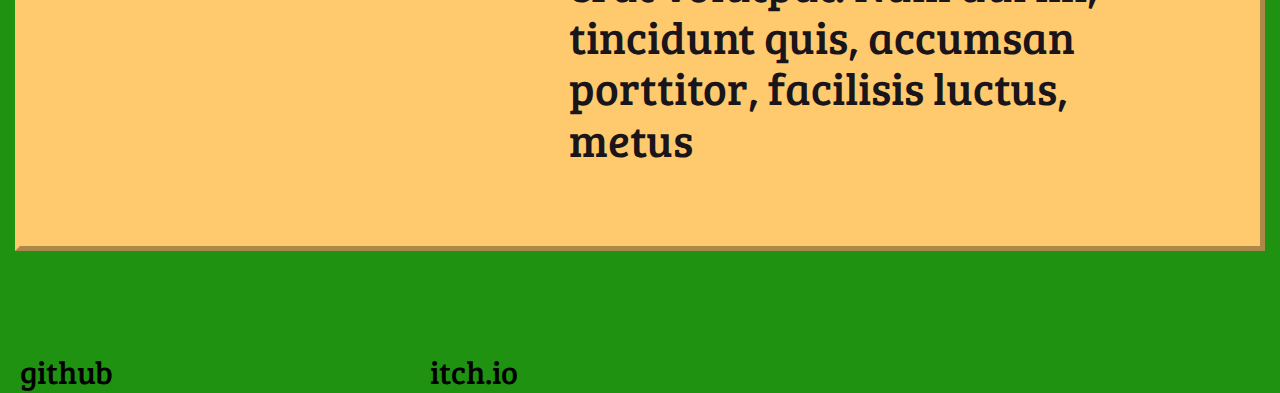
==== commit 27180200: "font and contact" ====
--- a/index.html
+++ b/index.html
@@ -7,7 +7,12 @@
 		<link rel="stylesheet" href="css-styles/normalize.css">
 		<link rel="stylesheet" href="css-styles/main.css">
 
+		<link href="https://fonts.googleapis.com/css?family=Bree+Serif&display=swap" rel="stylesheet"> 
+		
 		<script src = "scripts/colorchange.js">
+	
+
+
 		</script>
 
 	</head>
--- a/css-styles/main.css
+++ b/css-styles/main.css
@@ -26,16 +26,17 @@
 
 	--primary: #1F9212;
 	--secondary: #2B718B;
-	--tritary: rgb(0, 255, 213);
-
-	--heading: white;
+	--tritary: rgb(23, 139, 139);
+	--heading: rgb(88, 88, 88);
+
+	--paper: rgb(255, 202, 110);
 
 }
 
 html, body
 {
 	height: 100%;
-	width: 100%;
+	width: 100%;;
 }
 
 body
@@ -43,6 +44,7 @@
 	background-color: var(--primary);
 	display: grid;
 	grid-template-rows: 1fr 8fr 1fr;
+	font-family: 'Bree Serif', serif
 }
 
 nav
@@ -51,8 +53,8 @@
 	font-size: 30px;
 	display: grid;
 	grid-template-columns: repeat(10,1fr);
-
-	max-width: 1338px;
+	min-height: 100px;
+	max-width: 100%;
 	max-height: 34.5px;
 	
 }
@@ -102,13 +104,48 @@
 	object-fit: scale-down;
 }
 
+.project-main
+{
+	display: grid;
+	grid-template-columns: 3fr 3fr 3fr;
+	grid-template-rows: auto;
+}
 .project-card
 {
+	width: calc(100% - 2*var(--padding) - 2*(--margin));
+	height: calc(100% - 2*var(--padding) - 2*(--margin));
 	max-width: 500px;
 	max-height: 800px;
-	background-color: white;
-	padding: var(--padding);
+	background-color: var(--paper);
+	padding: var(--padding);
+	margin: var(--margin);
 	box-shadow: 0 8px 12px 0 rgba(14, 14, 14, 0.9);
+	display:grid;
+	grid-template-rows: 1fr 2fr 1fr; 
+	outline: var(--border) outset var(--paper);
+	row-gap: 5px;
+}
+
+.project-image
+{
+	height: calc(100% - 2*var(--border));
+	width:  calc(100% - 2*var(--border));
+	border: var(--border) solid black;
+}
+
+.project-description
+{
+	height: calc(100% - 2*var(--border));
+	width:  calc(100% - 2*var(--border));
+	font-size: 25px;
+	overflow: hidden scroll;
+	border: var(--border) groove var(--paper);
+}
+
+.project-links
+{
+	display: grid;
+
 }
 
 .project-card img
@@ -116,30 +153,25 @@
 	height: 100%;
 	width: 100%;
 	max-width: 800px;
-	max-height: 500px;
-}
-
-.project-card p
-{
-	font-size: 15px;
-}
+	max-height: 300px;
+}
+
 
 .project-card button
 {
 	color: white;
 	font-size: 40px;
 	background-color: blue;
-	height: 100%;
-	width: 100%;
+	height: calc(100% - 2*var(--padding));
+	width: calc(100% - 2*var(--padding));
 	display: inline-block;
-	padding:var(--padding);
+	padding: var(--padding);
 	border-radius: 500px;
 }
 main 
 {
 	height: calc(100% - 2 * var(--margin) - 2*(var(--padding)));
 	width: calc(100% - 2 * var(--margin) - 2*(var(--padding)));
-	outline: var(--outline) ridge var(--primary);
 	padding: var(--padding);
 	margin: var(--margin);
 	background-color: var(--primary);
@@ -150,6 +182,8 @@
 {
 	display: grid;
 	grid-template-columns: 2fr 8fr;
+	background-color: var(--paper);
+	outline: var(--outline) outset var(--paper);
 }
 
 h1
@@ -167,6 +201,24 @@
 	color: var(--text);
 }
 
+form
+{
+	height: calc(100% - 2* var(--border) - 2*var(--margin)  - 2*(var(--padding)));
+	width: calc(100% - 2* var(--border) - 2*var(--margin)  - 2*(var(--padding)));
+	background-color: var(--paper);
+	display: grid;
+	grid-template-columns: 1fr 3fr;
+	grid-template-rows: auto;
+	border: var(--border) outset var(--paper);
+	margin: var(--margin);
+	padding: var(--padding);
+}
+
+input
+{
+	width: 100%;
+}
+
 footer
 {
 	width: calc(100% - 2* var(--border) - 2*var(--margin));
